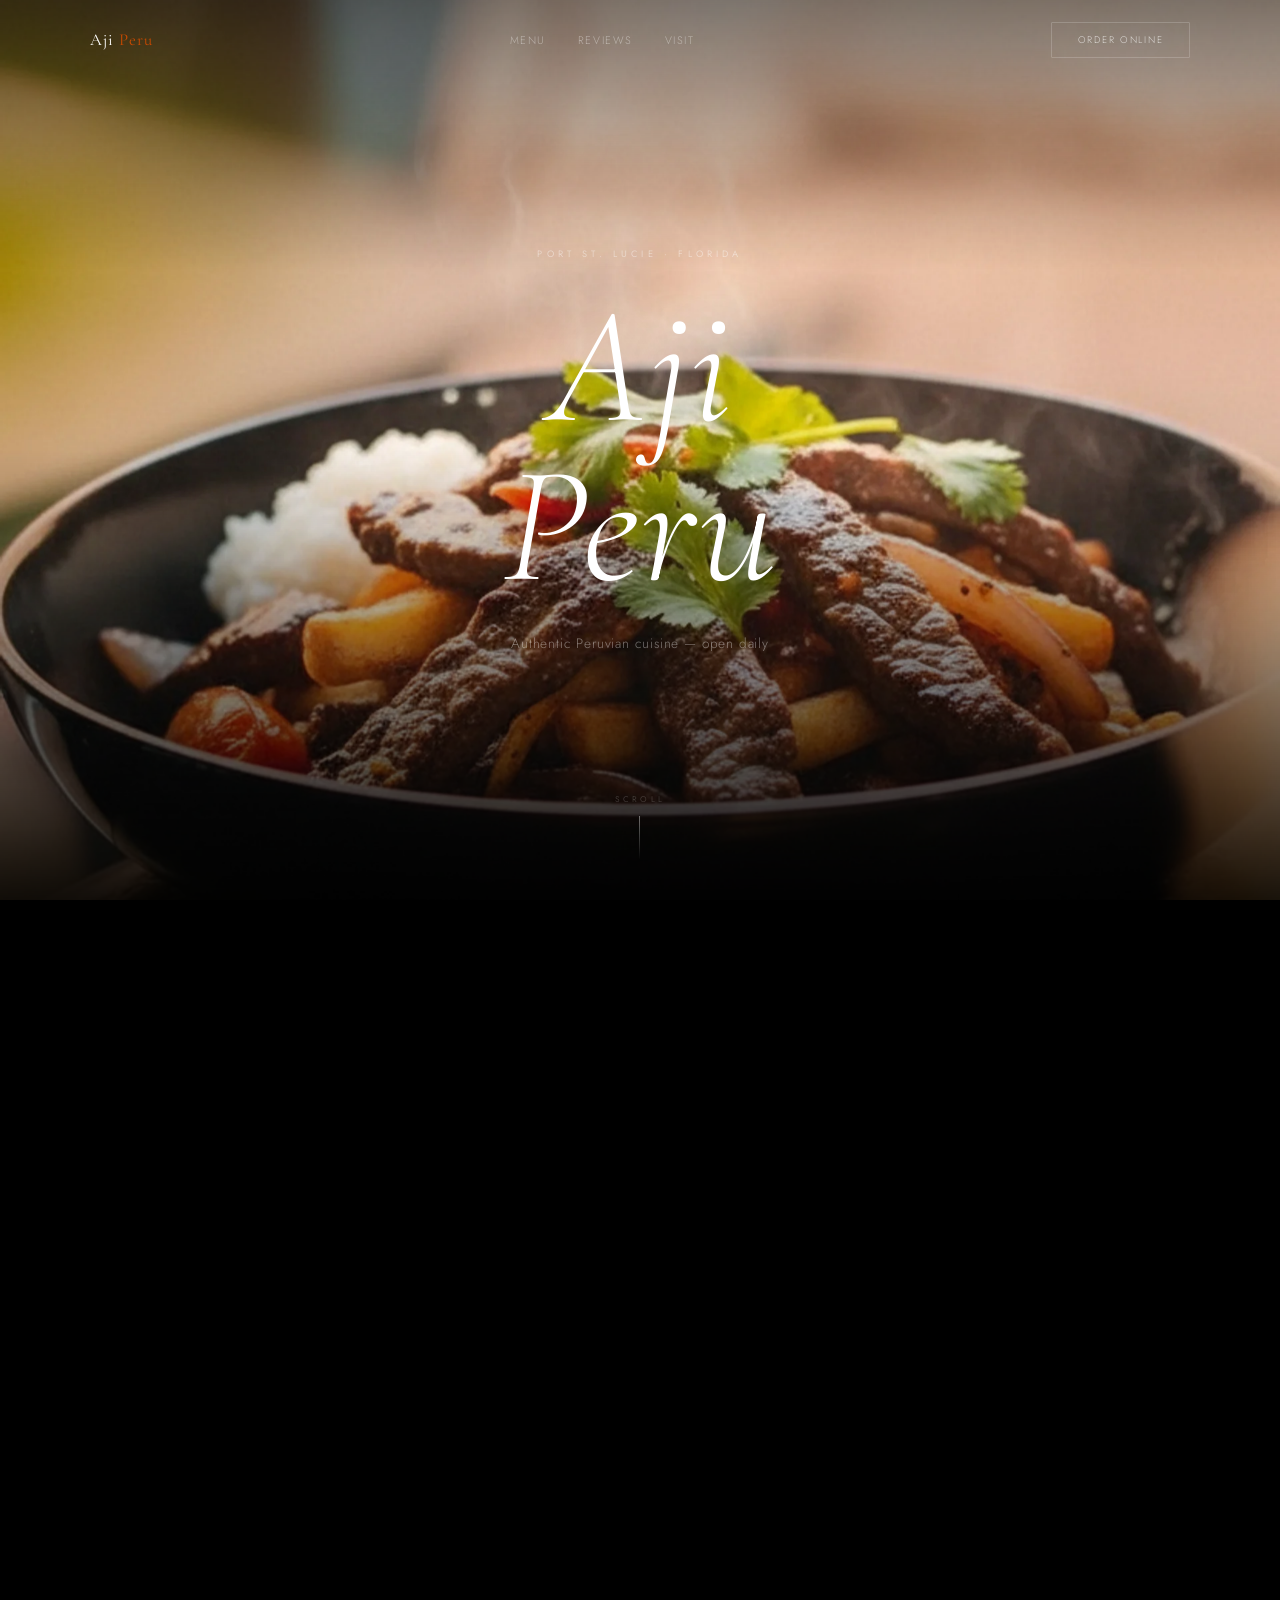
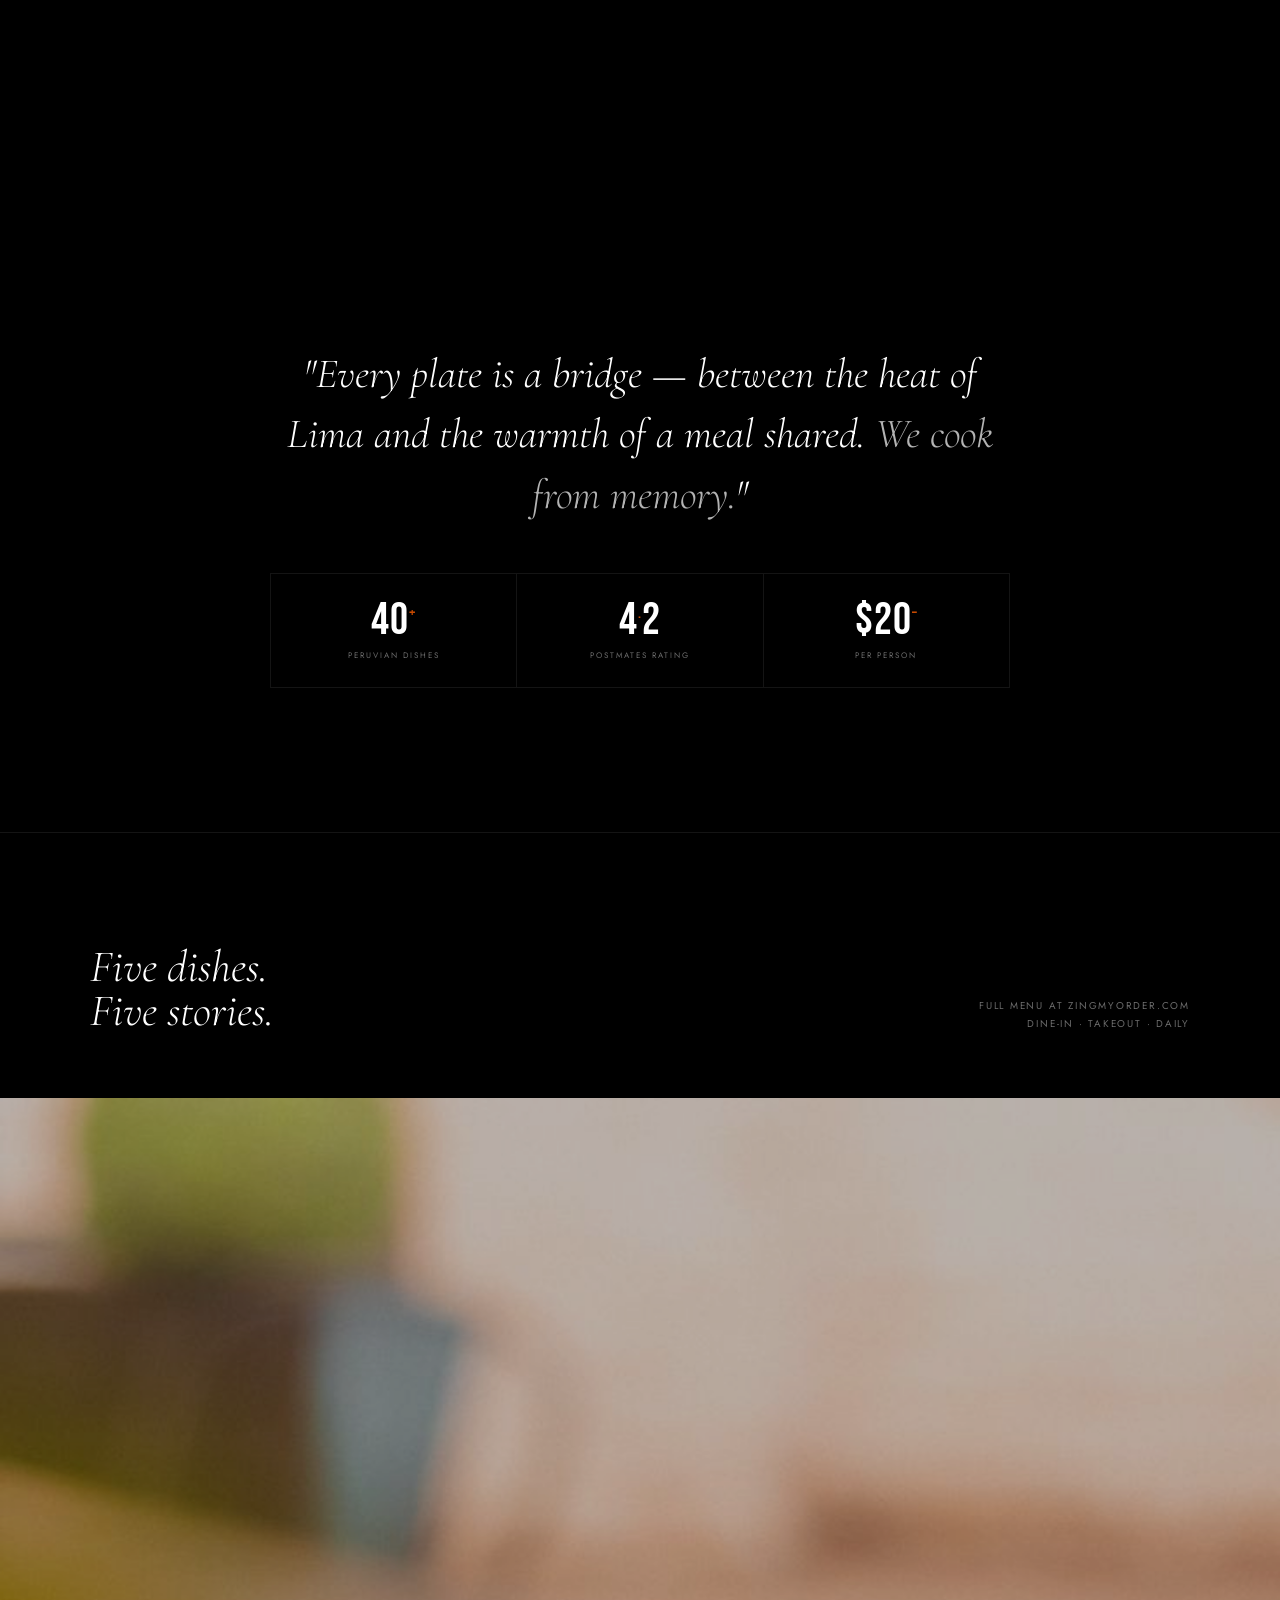
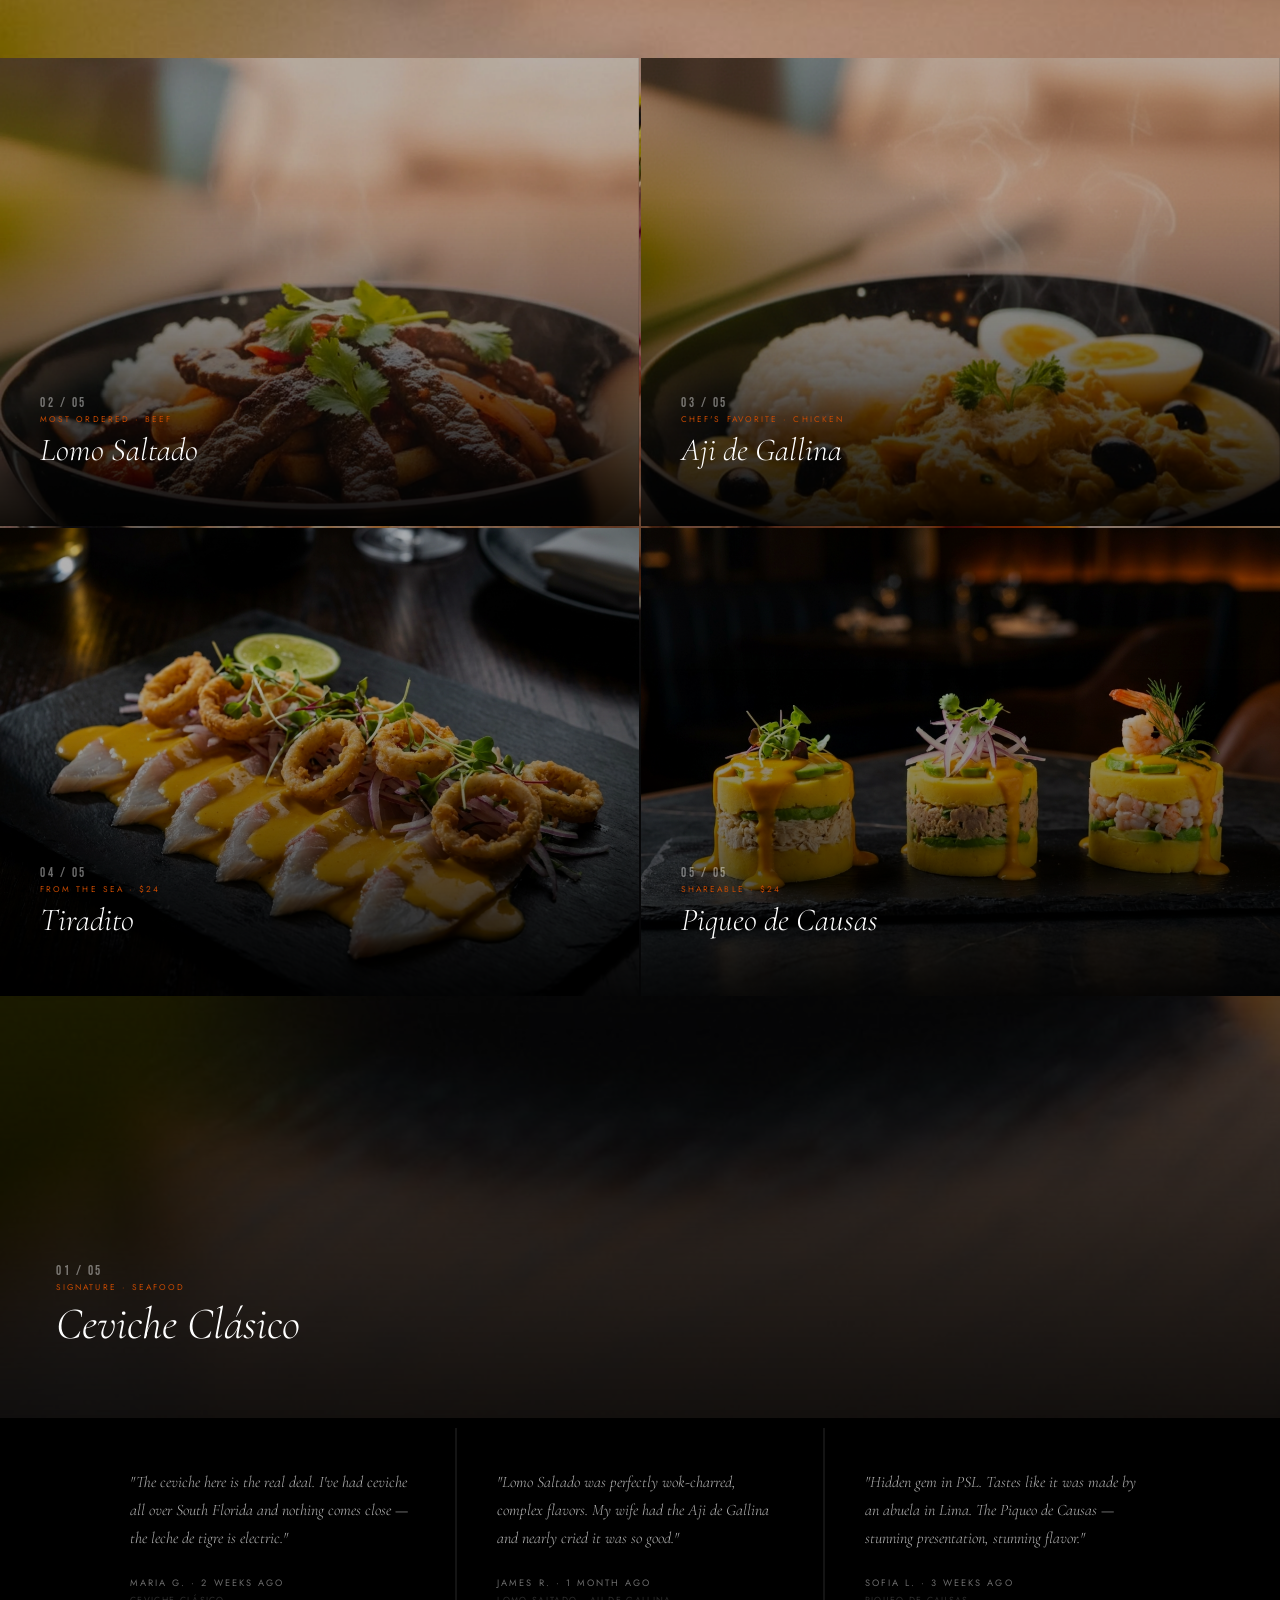
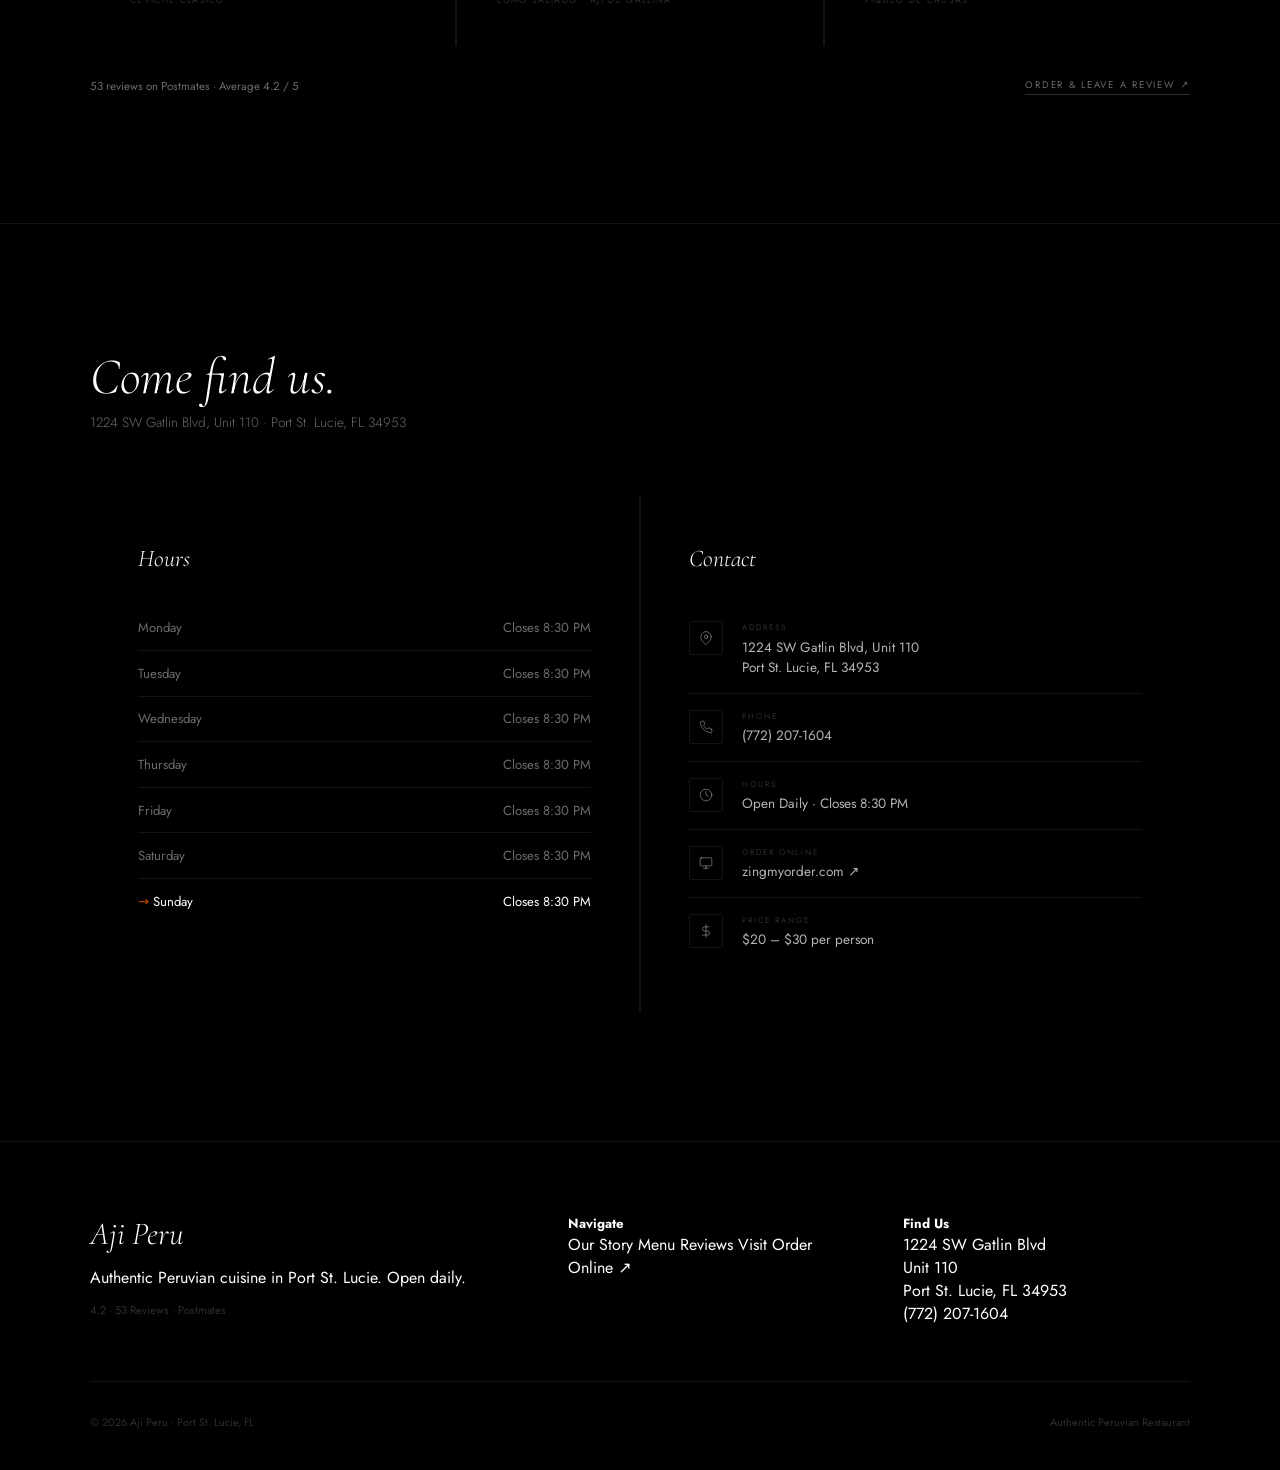
==== public/ajiperu/index.html @ c24ea765 "Add Aji Peru static page at /ajiperu Co-Authored-By: Claude Sonnet 4.6 <noreply@anthropic.com>" ====
<!doctype html>
<html lang="en">
<head>
<meta charset="utf-8"/>
<meta name="viewport" content="width=device-width,initial-scale=1"/>
<title>Aji Peru — Authentic Peruvian · Port St. Lucie, FL</title>
<meta name="description" content="Aji Peru — authentic Peruvian cuisine in Port St. Lucie. Fresh ceviche, wok-fired lomo saltado, and slow-braised classics. Open daily."/>
<link rel="preconnect" href="https://fonts.googleapis.com">
<link rel="preconnect" href="https://fonts.gstatic.com" crossorigin>
<link href="https://fonts.googleapis.com/css2?family=Cormorant+Garamond:ital,wght@0,300;0,400;1,300;1,400;1,500&family=Jost:wght@200;300;400&family=Bebas+Neue&display=swap" rel="stylesheet">
<style>
*{box-sizing:border-box;margin:0;padding:0}
html{scroll-behavior:smooth}
body{
  font-family:'Jost',system-ui,sans-serif;
  background:#000;color:#fff;
  -webkit-font-smoothing:antialiased;
  overflow-x:hidden;
}
a{color:inherit;text-decoration:none}
img{display:block;max-width:100%}

:root{
  --serif:'Cormorant Garamond',Georgia,serif;
  --sans:'Jost',system-ui,sans-serif;
  --num:'Bebas Neue',sans-serif;
  --orange:#C84A00;
  --w100:#fff;
  --w70:rgba(255,255,255,.7);
  --w42:rgba(255,255,255,.42);
  --w18:rgba(255,255,255,.18);
  --w06:rgba(255,255,255,.06);
  --line:rgba(255,255,255,.08);
  --ease:cubic-bezier(.16,1,.3,1);
}

/* ── NAV ── */
nav{
  position:fixed;inset:0 0 auto;z-index:90;
  padding:1.4rem 0;
  transition:background .5s,backdrop-filter .5s;
}
nav.scrolled{
  background:rgba(0,0,0,.88);
  backdrop-filter:blur(18px) saturate(160%);
  border-bottom:1px solid var(--line);
}
.nav-c{
  width:min(1100px,92%);margin-inline:auto;
  display:flex;align-items:center;justify-content:space-between;
}
.brand{font-family:var(--serif);font-size:1.05rem;letter-spacing:.06em;color:#fff}
.brand b{color:var(--orange);font-weight:400}
.nav-links{display:flex;gap:2rem;list-style:none;font-size:.68rem;font-weight:300;letter-spacing:.14em;text-transform:uppercase}
.nav-links a{color:var(--w42);transition:color .2s}
.nav-links a:hover{color:#fff}
.nav-cta{
  font-size:.6rem;font-weight:300;letter-spacing:.18em;text-transform:uppercase;
  padding:.6rem 1.6rem;border:1px solid var(--w18);
  border-radius:1px;color:var(--w70);
  transition:border-color .2s,color .2s,background .2s;
}
.nav-cta:hover{border-color:#fff;background:#fff;color:#000}
.burger{
  display:none;background:none;border:0;cursor:pointer;
  width:36px;height:36px;flex-direction:column;justify-content:center;gap:5px;
}
.burger span{display:block;height:1px;background:#fff;transition:.3s}
.burger.open span:nth-child(1){transform:translateY(6px) rotate(45deg)}
.burger.open span:nth-child(2){opacity:0}
.burger.open span:nth-child(3){transform:translateY(-6px) rotate(-45deg)}

/* mobile nav overlay */
.m-nav{
  position:fixed;inset:0;background:#000;z-index:80;
  display:flex;flex-direction:column;justify-content:center;align-items:center;
  gap:0;pointer-events:none;opacity:0;transition:opacity .4s var(--ease);
}
.m-nav.open{pointer-events:all;opacity:1}
.m-nav a{
  font-family:var(--serif);font-size:clamp(2.2rem,8vw,4rem);font-style:italic;font-weight:300;
  color:var(--w70);padding:.5rem 0;transition:color .2s;
  transform:translateY(20px);opacity:0;transition:transform .5s var(--ease),opacity .5s var(--ease),color .2s;
}
.m-nav.open a{transform:translateY(0);opacity:1}
.m-nav.open a:nth-child(1){transition-delay:.05s}
.m-nav.open a:nth-child(2){transition-delay:.1s}
.m-nav.open a:nth-child(3){transition-delay:.15s}
.m-nav.open a:nth-child(4){transition-delay:.2s}
.m-nav a:hover{color:#fff}
.m-nav .m-phone{
  margin-top:2.5rem;font-size:.75rem;letter-spacing:.18em;
  text-transform:uppercase;color:var(--w42);
  transform:translateY(20px);opacity:0;
  transition:transform .5s var(--ease) .25s,opacity .5s var(--ease) .25s;
}
.m-nav.open .m-phone{transform:translateY(0);opacity:1}

/* ── HERO ── */
.hero{
  position:relative;height:200vh;
}
.hero-stage{
  position:sticky;top:0;width:100%;height:100vh;overflow:hidden;
}
.hero-bg{
  position:absolute;inset:0;width:100%;height:100%;
  background:url('[data-uri]') center 28%/cover no-repeat;
  transform:scale(var(--hs,1));filter:brightness(var(--hb,1));
  transform-origin:50% 28%;will-change:transform,filter;
}
.hero-grad{
  position:absolute;inset:0;
  background:linear-gradient(180deg,rgba(0,0,0,.5) 0%,transparent 30%,transparent 50%,rgba(0,0,0,.9) 100%);
}
.hero-body{
  position:absolute;inset:0;
  display:flex;flex-direction:column;align-items:center;justify-content:center;
  text-align:center;padding:0 1.5rem;
  opacity:var(--ho,1);transform:translateY(var(--hy,0px));will-change:opacity,transform;
}
.hero-eyebrow{
  font-size:.58rem;letter-spacing:.45em;text-transform:uppercase;
  color:var(--w42);margin-bottom:1.8rem;
}
.hero-title{
  font-family:var(--serif);font-style:italic;font-weight:300;
  font-size:clamp(4.5rem,13vw,11rem);line-height:.95;letter-spacing:.01em;
  color:#fff;text-shadow:0 8px 60px rgba(0,0,0,.5);
}
.hero-sub{
  margin-top:1.8rem;font-size:.85rem;font-weight:300;
  color:var(--w42);letter-spacing:.06em;
}
.hero-scroll{
  position:absolute;bottom:2.5rem;left:50%;transform:translateX(-50%);
  display:flex;flex-direction:column;align-items:center;gap:.7rem;
  font-size:.52rem;letter-spacing:.38em;text-transform:uppercase;color:var(--w18);
  opacity:var(--ho,1);
}
.hero-scroll::after{
  content:'';width:1px;height:44px;
  background:linear-gradient(to bottom,var(--w42),transparent);
  animation:hscroll 2.2s ease infinite;
}
@keyframes hscroll{
  0%{transform:scaleY(0);transform-origin:top}
  50%{transform:scaleY(1);transform-origin:top}
  51%{transform:scaleY(1);transform-origin:bottom}
  100%{transform:scaleY(0);transform-origin:bottom}
}

/* ── ABOUT — centered minimal ── */
.about{
  background:#000;padding:9rem 0;
  border-bottom:1px solid var(--line);
}
.about-inner{
  width:min(740px,90%);margin-inline:auto;text-align:center;
}
.about-quote{
  font-family:var(--serif);font-style:italic;font-weight:300;
  font-size:clamp(1.6rem,3.5vw,2.6rem);line-height:1.45;
  color:#fff;margin-bottom:3rem;
}
.about-quote em{color:var(--w70)}
.about-bar{
  display:flex;justify-content:center;gap:0;
  border:1px solid var(--line);
}
.about-stat{
  flex:1;padding:1.6rem 1rem;border-right:1px solid var(--line);
}
.about-stat:last-child{border-right:0}
.stat-n{
  font-family:var(--num);font-size:2.8rem;letter-spacing:.02em;color:#fff;line-height:1;
}
.stat-n sup{font-size:1rem;color:var(--orange)}
.stat-l{
  font-size:.5rem;letter-spacing:.25em;text-transform:uppercase;
  color:var(--w42);margin-top:.3rem;
}

/* ── DISHES — poster gallery ── */
.dishes{background:#000}
.dishes-header{
  width:min(1100px,92%);margin-inline:auto;
  padding:7rem 0 4rem;
  display:flex;justify-content:space-between;align-items:flex-end;flex-wrap:wrap;gap:2rem;
}
.dishes-h{
  font-family:var(--serif);font-style:italic;font-weight:300;
  font-size:clamp(1.8rem,3.5vw,3rem);color:#fff;line-height:1;
}
.dishes-note{
  font-size:.62rem;letter-spacing:.18em;text-transform:uppercase;
  color:var(--w42);text-align:right;line-height:1.9;
}

/* gallery grid */
.dg{display:grid;grid-template-rows:auto auto auto;gap:2px;background:rgba(255,255,255,.04)}
.dg-top{grid-column:1/-1;height:62vh;min-height:360px}
.dg-mid,.dg-bot{display:grid;grid-template-columns:1fr 1fr;gap:2px}
.dg-mid,.dg-bot{height:52vh;min-height:300px}

.tile{
  position:relative;overflow:hidden;cursor:default;
  background:#0a0a0a;
}
.tile img{
  width:100%;height:100%;object-fit:cover;
  object-position:center 20%;
  transition:transform 1.4s var(--ease),filter .6s ease;
  filter:brightness(.72) saturate(1.1);
  will-change:transform,filter;
}
.tile:hover img{
  transform:scale(1.07);filter:brightness(.5) saturate(1.25);
}
.tile-grad{
  position:absolute;inset:0;
  background:linear-gradient(to top,rgba(0,0,0,.88) 0%,rgba(0,0,0,.3) 40%,rgba(0,0,0,0) 70%);
  pointer-events:none;
}
.tile-body{
  position:absolute;bottom:0;left:0;right:0;
  padding:2rem 2.5rem 2.8rem;
  transform:translateY(6px);opacity:0;
  transition:transform .7s var(--ease),opacity .7s var(--ease);
}
.tile-body.in{transform:translateY(0);opacity:1}
.tile-num{
  font-family:var(--num);font-size:.8rem;letter-spacing:.2em;
  color:var(--w42);margin-bottom:.5rem;
}
.tile-cat{
  font-size:.52rem;letter-spacing:.25em;text-transform:uppercase;
  color:var(--orange);margin-bottom:.5rem;display:block;
}
.tile-name{
  font-family:var(--serif);font-style:italic;font-weight:300;
  font-size:clamp(1.6rem,2.5vw,2.6rem);line-height:1.05;color:#fff;
}
.tile-desc{
  font-size:.78rem;line-height:1.9;color:var(--w70);
  margin-top:.9rem;
  max-height:0;overflow:hidden;
  transition:max-height .5s var(--ease),opacity .5s var(--ease);
  opacity:0;
}
.tile:hover .tile-desc{max-height:80px;opacity:1}

/* top tile gets larger text */
.dg-top .tile-name{font-size:clamp(2rem,3.5vw,3.5rem)}
.dg-top .tile-body{padding:2.5rem 3.5rem 3.5rem}

/* ── REVIEWS ── */
.reviews{
  background:#000;padding:8rem 0;border-top:1px solid var(--line);border-bottom:1px solid var(--line);
}
.rev-c{width:min(1100px,92%);margin-inline:auto}
.rev-top{
  display:grid;grid-template-columns:auto 1fr;gap:5rem;align-items:center;
  padding-bottom:4rem;border-bottom:1px solid var(--line);margin-bottom:4rem;
}
.rev-score{display:flex;align-items:baseline;gap:.5rem}
.rev-big{font-family:var(--num);font-size:8rem;line-height:1;color:#fff}
.rev-out{font-family:var(--num);font-size:2.5rem;color:var(--w42);align-self:flex-end;margin-bottom:.6rem}
.rev-meta{margin-top:.6rem;font-size:.58rem;letter-spacing:.22em;text-transform:uppercase;color:var(--w42)}
.rev-stars{font-size:1rem;color:var(--orange);letter-spacing:3px}
.rev-text{font-family:var(--serif);font-style:italic;font-weight:300;font-size:clamp(1.2rem,2vw,1.6rem);color:var(--w70);line-height:1.55}
.rev-quotes{display:grid;grid-template-columns:repeat(3,1fr);gap:2px;background:var(--line)}
.rev-q{
  background:#000;padding:2.5rem;
  opacity:0;transform:translateY(20px);
  transition:opacity .8s var(--ease),transform .8s var(--ease);
  transition-delay:var(--qd,0ms);
}
.rev-q.in{opacity:1;transform:translateY(0)}
.rev-q blockquote{
  font-family:var(--serif);font-style:italic;font-weight:300;
  font-size:1rem;line-height:1.75;color:var(--w70);margin-bottom:1.5rem;
}
.rev-q cite{
  font-size:.58rem;letter-spacing:.22em;text-transform:uppercase;
  color:var(--w42);font-style:normal;display:block;
}
.rev-q .dish-note{margin-top:.3rem;color:var(--w18);font-size:.55rem;letter-spacing:.15em;text-transform:uppercase}
.rev-footer{margin-top:2rem;display:flex;justify-content:space-between;align-items:center;flex-wrap:wrap;gap:1rem}
.rev-footer p{font-size:.72rem;color:var(--w42)}
.rev-link{
  font-size:.6rem;letter-spacing:.18em;text-transform:uppercase;
  color:var(--w42);border-bottom:1px solid var(--w18);padding-bottom:2px;
  transition:color .2s,border-color .2s;
}
.rev-link:hover{color:#fff;border-color:rgba(255,255,255,.4)}

/* ── VISIT ── */
.visit{background:#000;padding:8rem 0}
.visit-c{width:min(1100px,92%);margin-inline:auto}
.visit-head{margin-bottom:4rem}
.visit-h{
  font-family:var(--serif);font-style:italic;font-weight:300;
  font-size:clamp(2rem,4vw,3.5rem);color:#fff;line-height:1;margin-bottom:.6rem;
}
.visit-sub{font-size:.85rem;color:var(--w42);font-weight:300}
.visit-grid{
  display:grid;grid-template-columns:1fr 1fr;
  gap:2px;background:var(--line);
}
.vcard{background:#000;padding:3rem}
.vcard h3{
  font-family:var(--serif);font-style:italic;font-weight:300;
  font-size:1.5rem;color:#fff;margin-bottom:2rem;
}
.hours-list{list-style:none;display:grid;gap:0}
.hl-row{
  display:flex;justify-content:space-between;
  font-size:.82rem;padding:.8rem 0;border-bottom:1px solid var(--line);color:var(--w42);
  transition:color .2s;
}
.hl-row:last-child{border-bottom:0}
.hl-row.today{color:#fff}
.hl-row.today .hl-day::before{content:"→ ";color:var(--orange)}
.contact-list{display:grid;gap:0}
.cl-row{
  display:flex;gap:1.2rem;align-items:flex-start;
  padding:1rem 0;border-bottom:1px solid var(--line);
}
.cl-row:last-child{border-bottom:0}
.cl-ico{
  width:34px;height:34px;border-radius:2px;
  border:1px solid var(--line);color:var(--w42);
  display:grid;place-items:center;flex-shrink:0;
  transition:border-color .2s,color .2s;
}
.cl-row:hover .cl-ico{border-color:rgba(255,255,255,.25);color:#fff}
.cl-ico svg{width:14px;height:14px}
.cl-label{font-size:.5rem;letter-spacing:.25em;text-transform:uppercase;color:var(--w18);margin-bottom:.2rem}
.cl-val{font-size:.85rem;color:var(--w70)}
.cl-val a:hover{color:#fff}

/* ── FOOTER ── */
footer{background:#000;padding:4.5rem 0 2.5rem;border-top:1px solid var(--line)}
.foot-c{width:min(1100px,92%);margin-inline:auto}
.foot-grid{display:grid;grid-template-columns:1.5fr 1fr 1fr;gap:3rem;margin-bottom:3.5rem}
.foot-brand{
  font-family:var(--serif);font-style:italic;font-weight:300;
  font-size:2rem;color:#fff;margin-bottom:.8rem;
}
.foot-col p,.foot-col a{font-size:.82rem;color:var(--w42);line-height:1.9;display:block;transition:color .2s}
.foot-col a:hover{color:#fff}
.foot-col h5{font-size:.5rem;letter-spacing:.3em;text-transform:uppercase;color:var(--w18);margin-bottom:1.2rem;font-weight:400}
.foot-bottom{
  display:flex;justify-content:space-between;flex-wrap:wrap;gap:1rem;
  padding-top:2rem;border-top:1px solid var(--line);
  font-size:.68rem;color:var(--w18);
}

/* ── REVEAL ── */
.rv{
  opacity:0;transform:translateY(36px) scale(0.985);
  transition:opacity .9s var(--ease),transform .9s var(--ease);
  transition-delay:var(--rd,0ms);
}
.rv.in{opacity:1;transform:none}

/* ── RESPONSIVE ── */
@media(max-width:900px){
  .dg-mid,.dg-bot{height:44vw;min-height:220px}
  .dg-top{height:56vw;min-height:260px}
  .rev-top{grid-template-columns:1fr;gap:2rem}
  .rev-quotes{grid-template-columns:1fr}
  .visit-grid{grid-template-columns:1fr}
  .foot-grid{grid-template-columns:1fr 1fr}
}
@media(max-width:700px){
  nav .nav-links,.nav-cta{display:none}
  .burger{display:flex}
  .hero{height:160vh}
  .about-bar{flex-direction:column}
  .about-stat{border-right:0;border-bottom:1px solid var(--line)}
  .about-stat:last-child{border-bottom:0}
  .dishes-header{padding:5rem 0 2.5rem;flex-direction:column;align-items:flex-start}
  .dg-mid,.dg-bot{grid-template-columns:1fr;height:auto}
  .dg-mid .tile,.dg-bot .tile{height:65vw;min-height:240px}
  .dg-top{height:72vw;min-height:240px}
  .tile-body{opacity:1;transform:none} /* always visible on mobile */
  .tile:hover .tile-desc{max-height:0;opacity:0} /* no hover on mobile */
  .tile-desc{display:none}
  .tile-name{font-size:1.45rem}
  .dg-top .tile-name{font-size:1.7rem}
  .dg-top .tile-body{padding:1.5rem 1.8rem 2rem}
  .tile-body{padding:1.2rem 1.6rem 1.8rem}
  .rev-big{font-size:5.5rem}
  .visit{padding:5rem 0}
  .vcard{padding:2rem 1.6rem}
  .foot-grid{grid-template-columns:1fr;gap:2rem}
}
@media(max-width:420px){
  .hero-title{font-size:clamp(3.5rem,17vw,5.5rem)}
  .about{padding:6rem 0}
  .dg-top{height:80vw}
  .dg-mid .tile,.dg-bot .tile{height:72vw}
}
</style>
</head>
<body>

<!-- NAV -->
<nav id="nav">
  <div class="nav-c">
    <a href="#" class="brand">Aji <b>Peru</b></a>
    <ul class="nav-links">
      <li><a href="#dishes">Menu</a></li>
      <li><a href="#reviews">Reviews</a></li>
      <li><a href="#visit">Visit</a></li>
    </ul>
    <div style="display:flex;align-items:center;gap:1rem">
      <a href="https://zingmyorder.com" target="_blank" class="nav-cta">Order Online</a>
      <button class="burger" id="burger" aria-label="Menu"><span></span><span></span><span></span></button>
    </div>
  </div>
</nav>

<div class="m-nav" id="mnav">
  <a href="#dishes" onclick="closeNav()">Menu</a>
  <a href="#reviews" onclick="closeNav()">Reviews</a>
  <a href="#visit" onclick="closeNav()">Visit</a>
  <a href="https://zingmyorder.com" target="_blank" onclick="closeNav()">Order Online</a>
  <span class="m-phone">(772) 207-1604</span>
</div>

<!-- HERO -->
<section class="hero" id="hero">
  <div class="hero-stage">
    <div class="hero-bg" id="hbg"></div>
    <div class="hero-grad"></div>
    <div class="hero-body" id="hbody">
      <p class="hero-eyebrow">Port St. Lucie · Florida</p>
      <h1 class="hero-title">Aji<br>Peru</h1>
      <p class="hero-sub">Authentic Peruvian cuisine — open daily</p>
    </div>
    <div class="hero-scroll" id="hscroll">Scroll</div>
  </div>
</section>

<!-- ABOUT -->
<section class="about" id="about">
  <div class="about-inner">
    <p class="about-quote rv">"Every plate is a bridge — between the heat of Lima and the warmth of a meal shared. <em>We cook from memory.</em>"</p>
    <div class="about-bar rv" style="--rd:120ms">
      <div class="about-stat">
        <div class="stat-n">40<sup>+</sup></div>
        <div class="stat-l">Peruvian dishes</div>
      </div>
      <div class="about-stat">
        <div class="stat-n">4<sup>.</sup>2</div>
        <div class="stat-l">Postmates rating</div>
      </div>
      <div class="about-stat">
        <div class="stat-n">$20<sup>–</sup></div>
        <div class="stat-l">Per person</div>
      </div>
    </div>
  </div>
</section>

<!-- DISHES -->
<section class="dishes" id="dishes">
  <div class="dishes-header rv">
    <h2 class="dishes-h">Five dishes.<br>Five stories.</h2>
    <div class="dishes-note">
      Full menu at zingmyorder.com<br>
      Dine-in · Takeout · Daily
    </div>
  </div>
  <div class="dg">
    <!-- 01 hero tile -->
    <div class="dg-top">
      <div class="tile">
        <img src="[data-uri]" alt="Ceviche Clásico"/>
        <div class="tile-grad"></div>
        <div class="tile-body">
          <span class="tile-num">01 / 05</span>
          <span class="tile-cat">Signature · Seafood</span>
          <h3 class="tile-name">Ceviche Clásico</h3>
          <p class="tile-desc">Fresh catch cured in leche de tigre — lime, ají amarillo, cilantro. Served with sweet potato, choclo, and crisp red onion.</p>
        </div>
      </div>
    </div>
    <!-- 02 + 03 -->
    <div class="dg-mid">
      <div class="tile">
        <img src="[data-uri]" alt="Lomo Saltado"/>
        <div class="tile-grad"></div>
        <div class="tile-body">
          <span class="tile-num">02 / 05</span>
          <span class="tile-cat">Most Ordered · Beef</span>
          <h3 class="tile-name">Lomo Saltado</h3>
          <p class="tile-desc">Wok-fired beef tenderloin with tomato, ají amarillo, soy. Crispy papas fritas and white rice.</p>
        </div>
      </div>
      <div class="tile">
        <img src="[data-uri]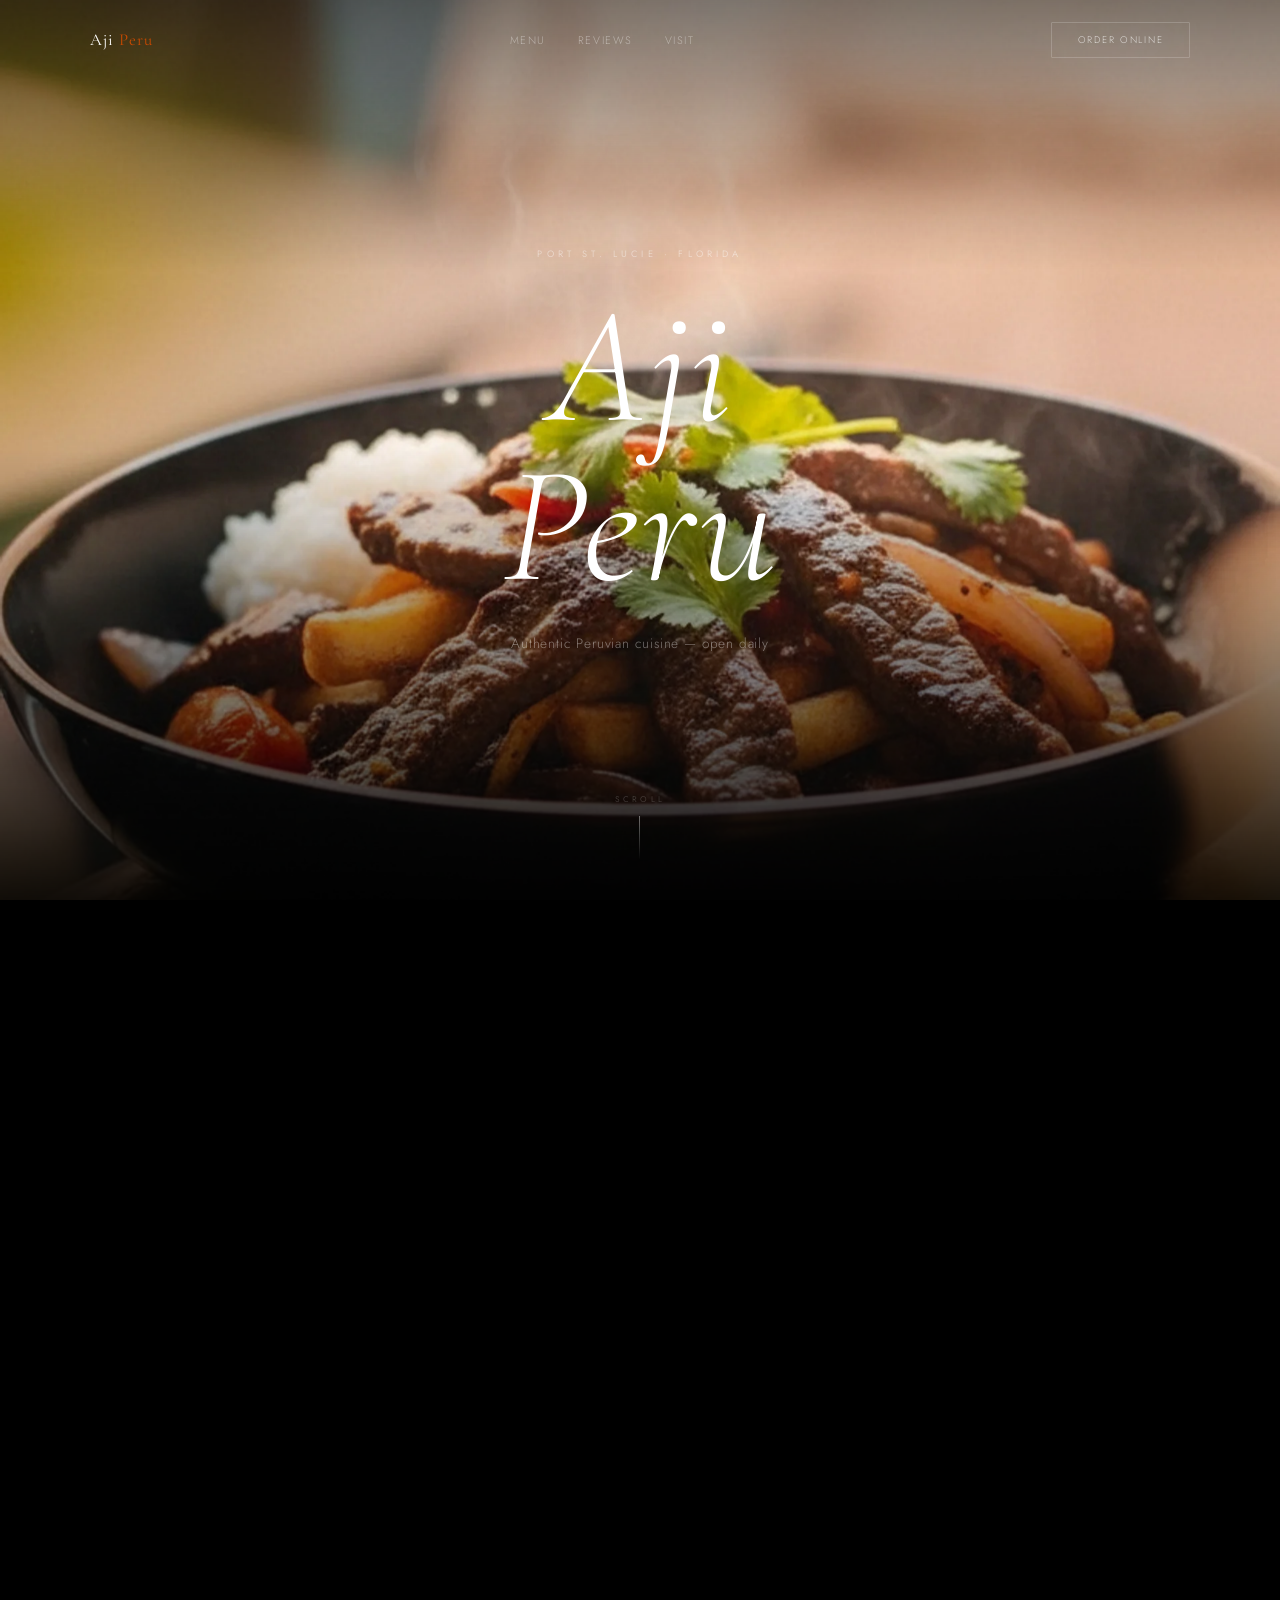
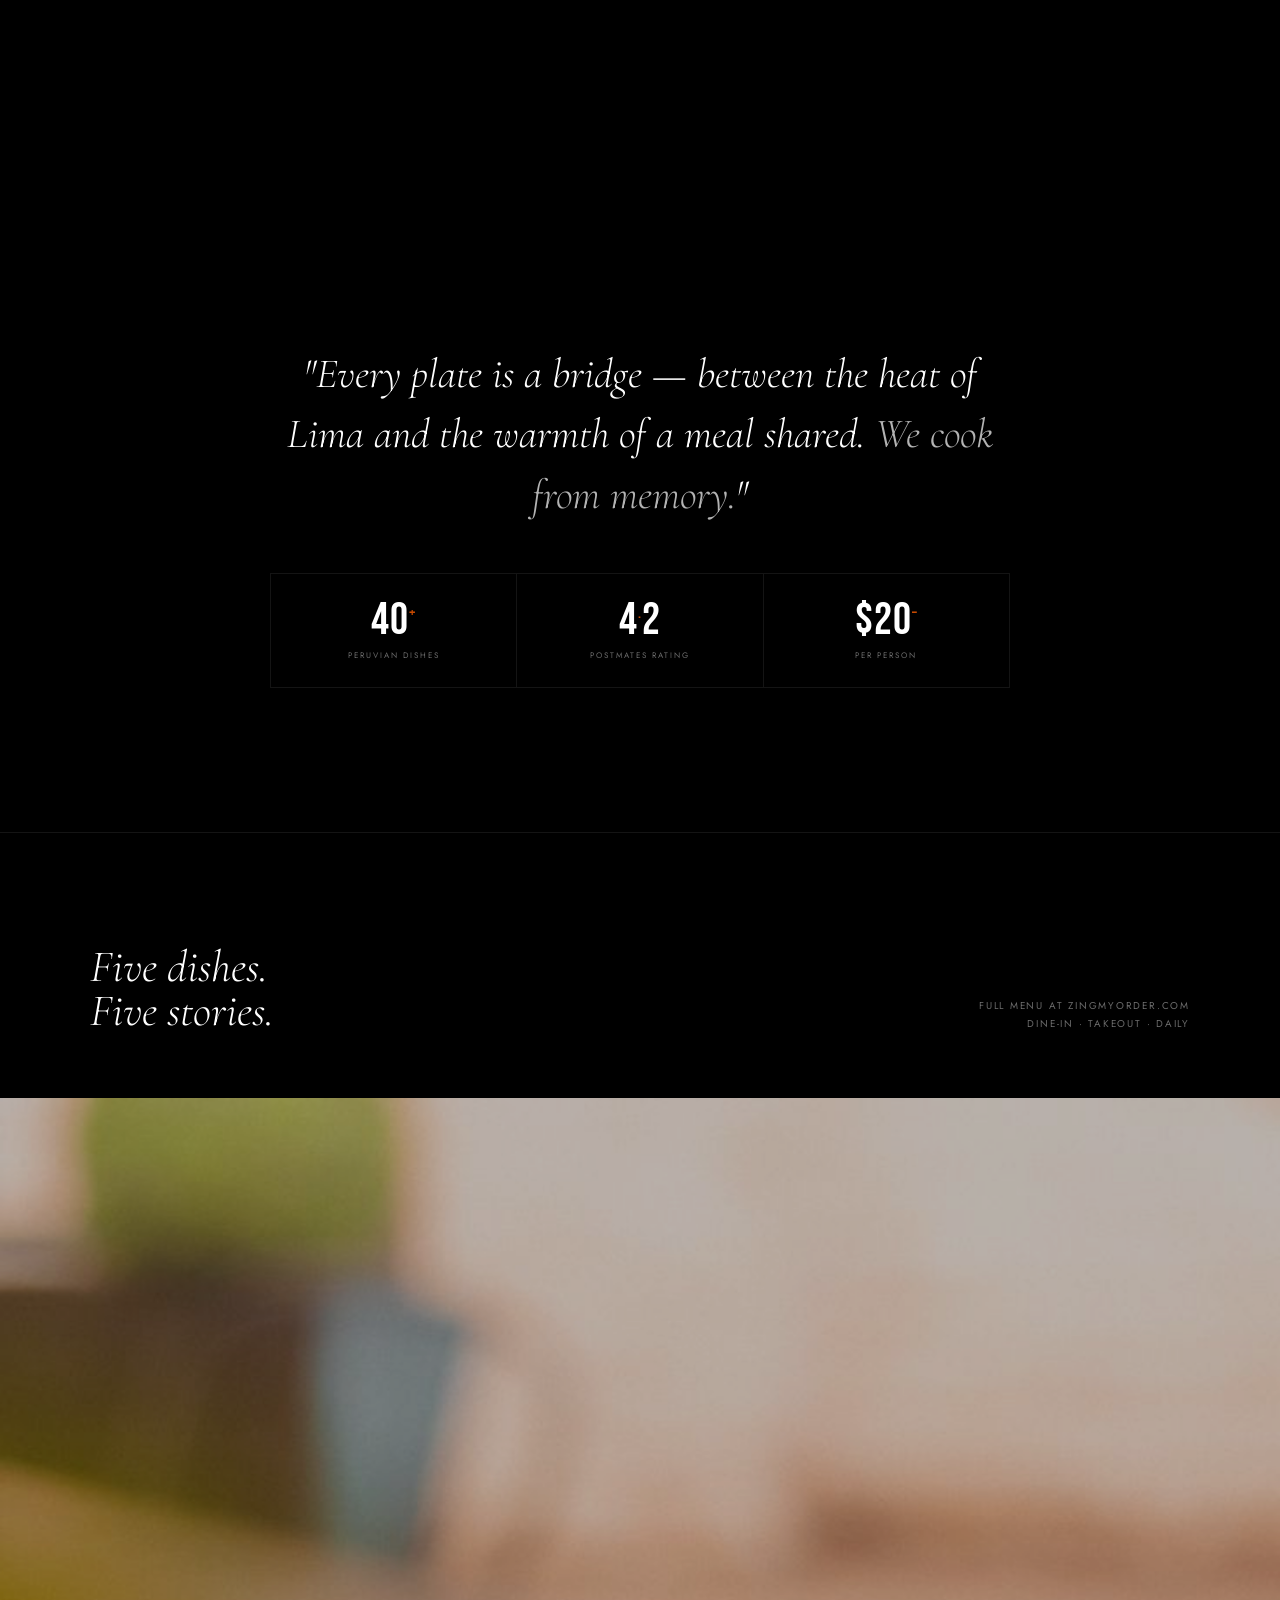
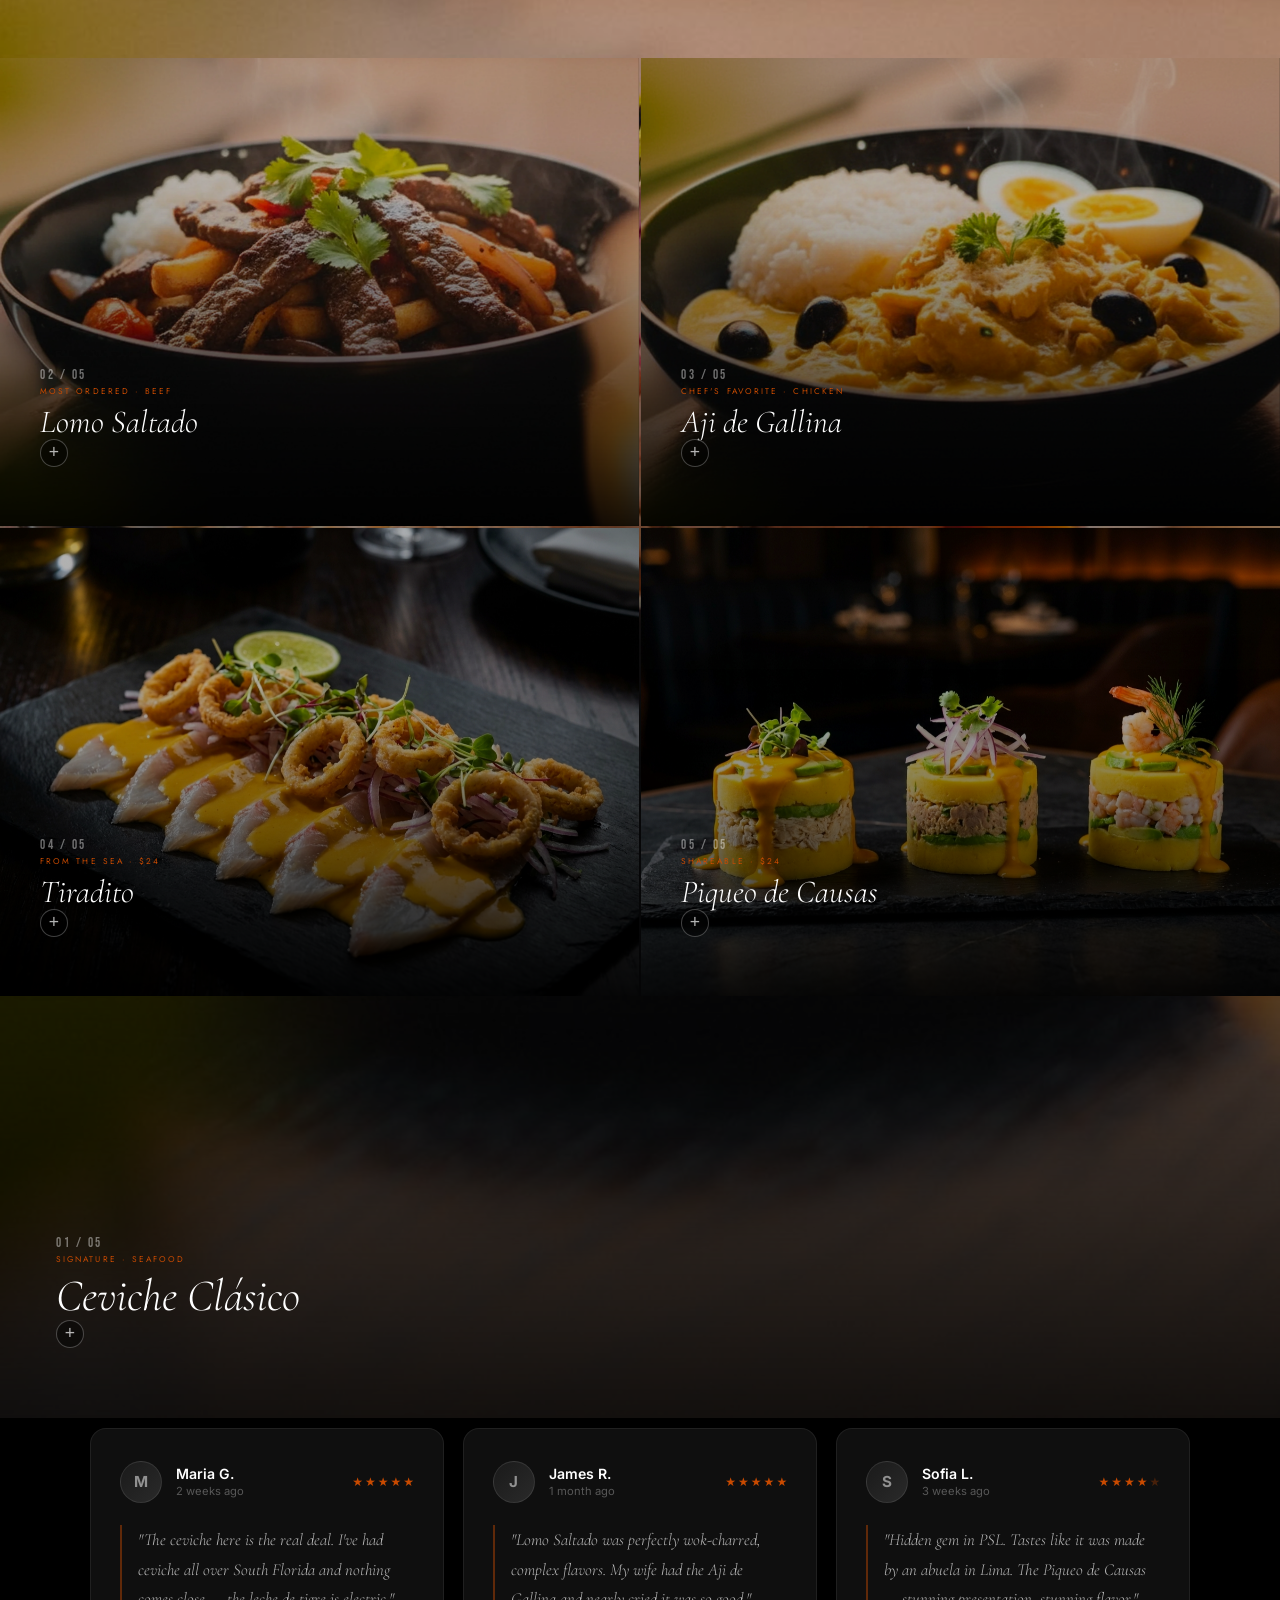
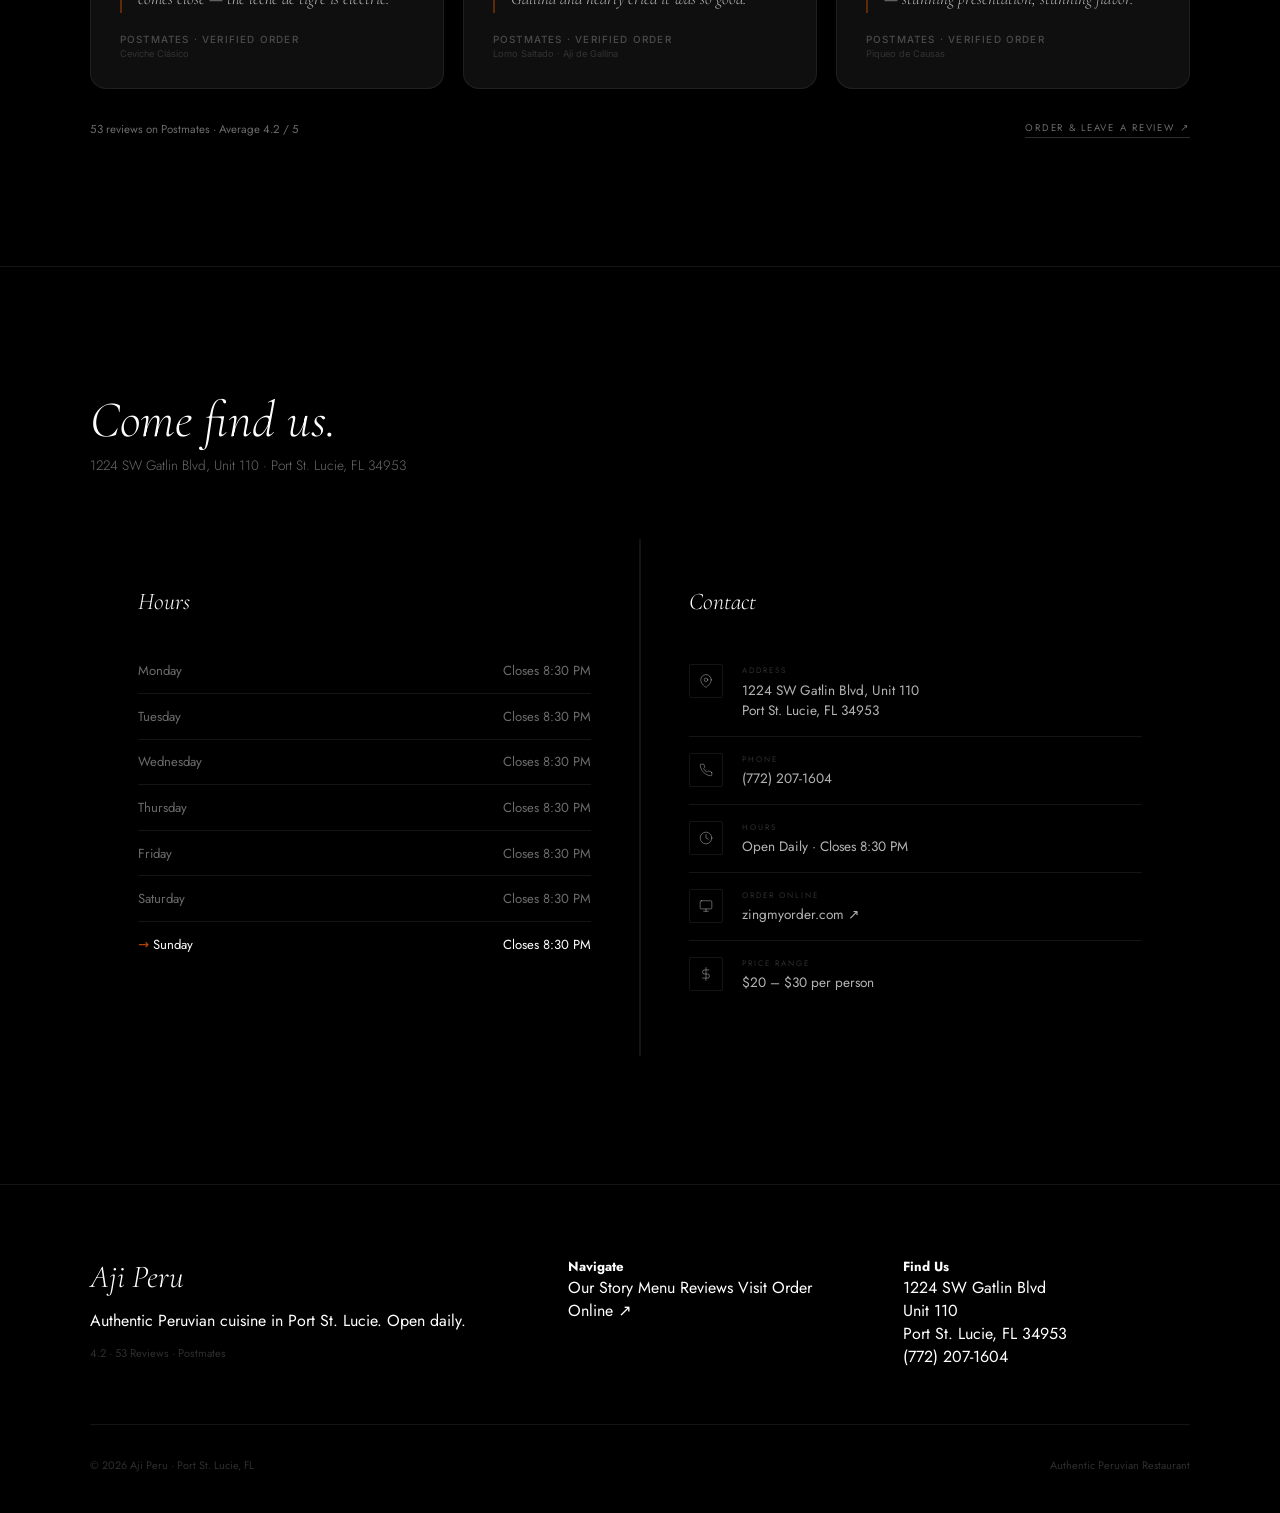
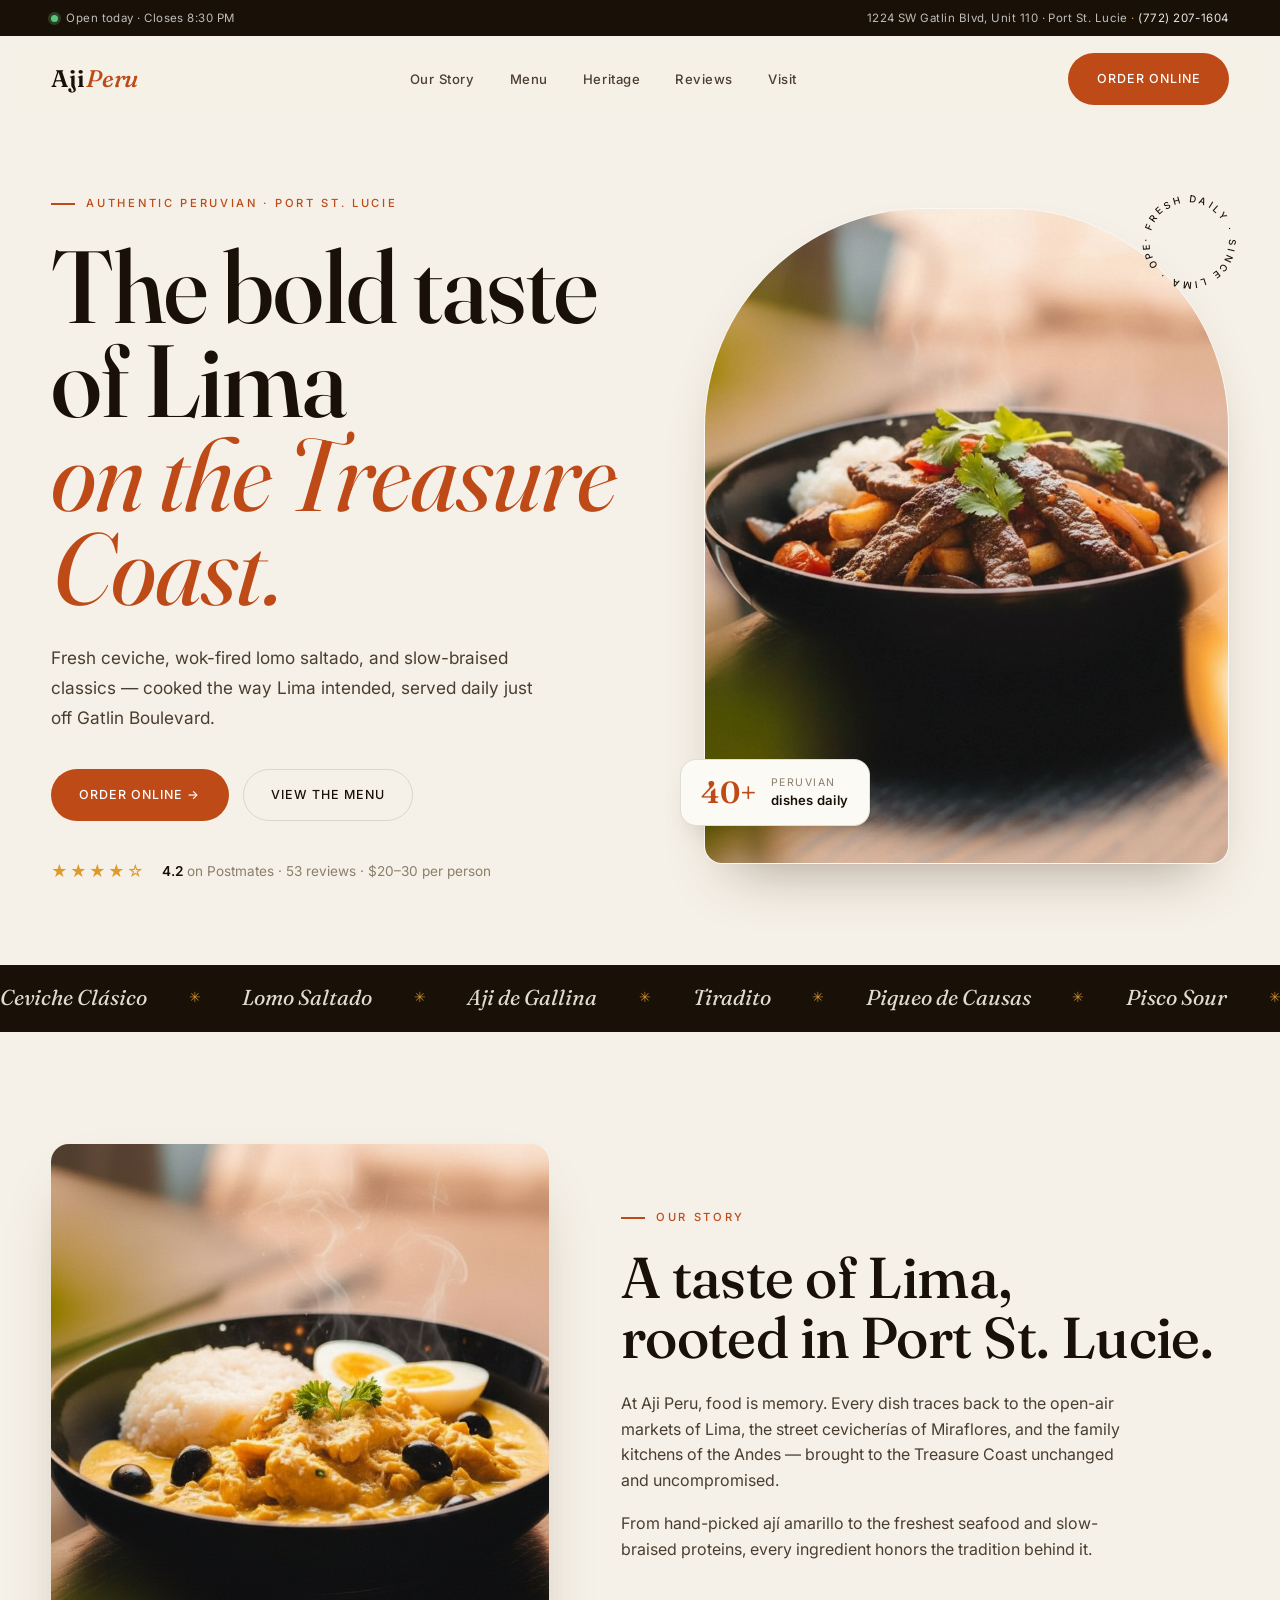
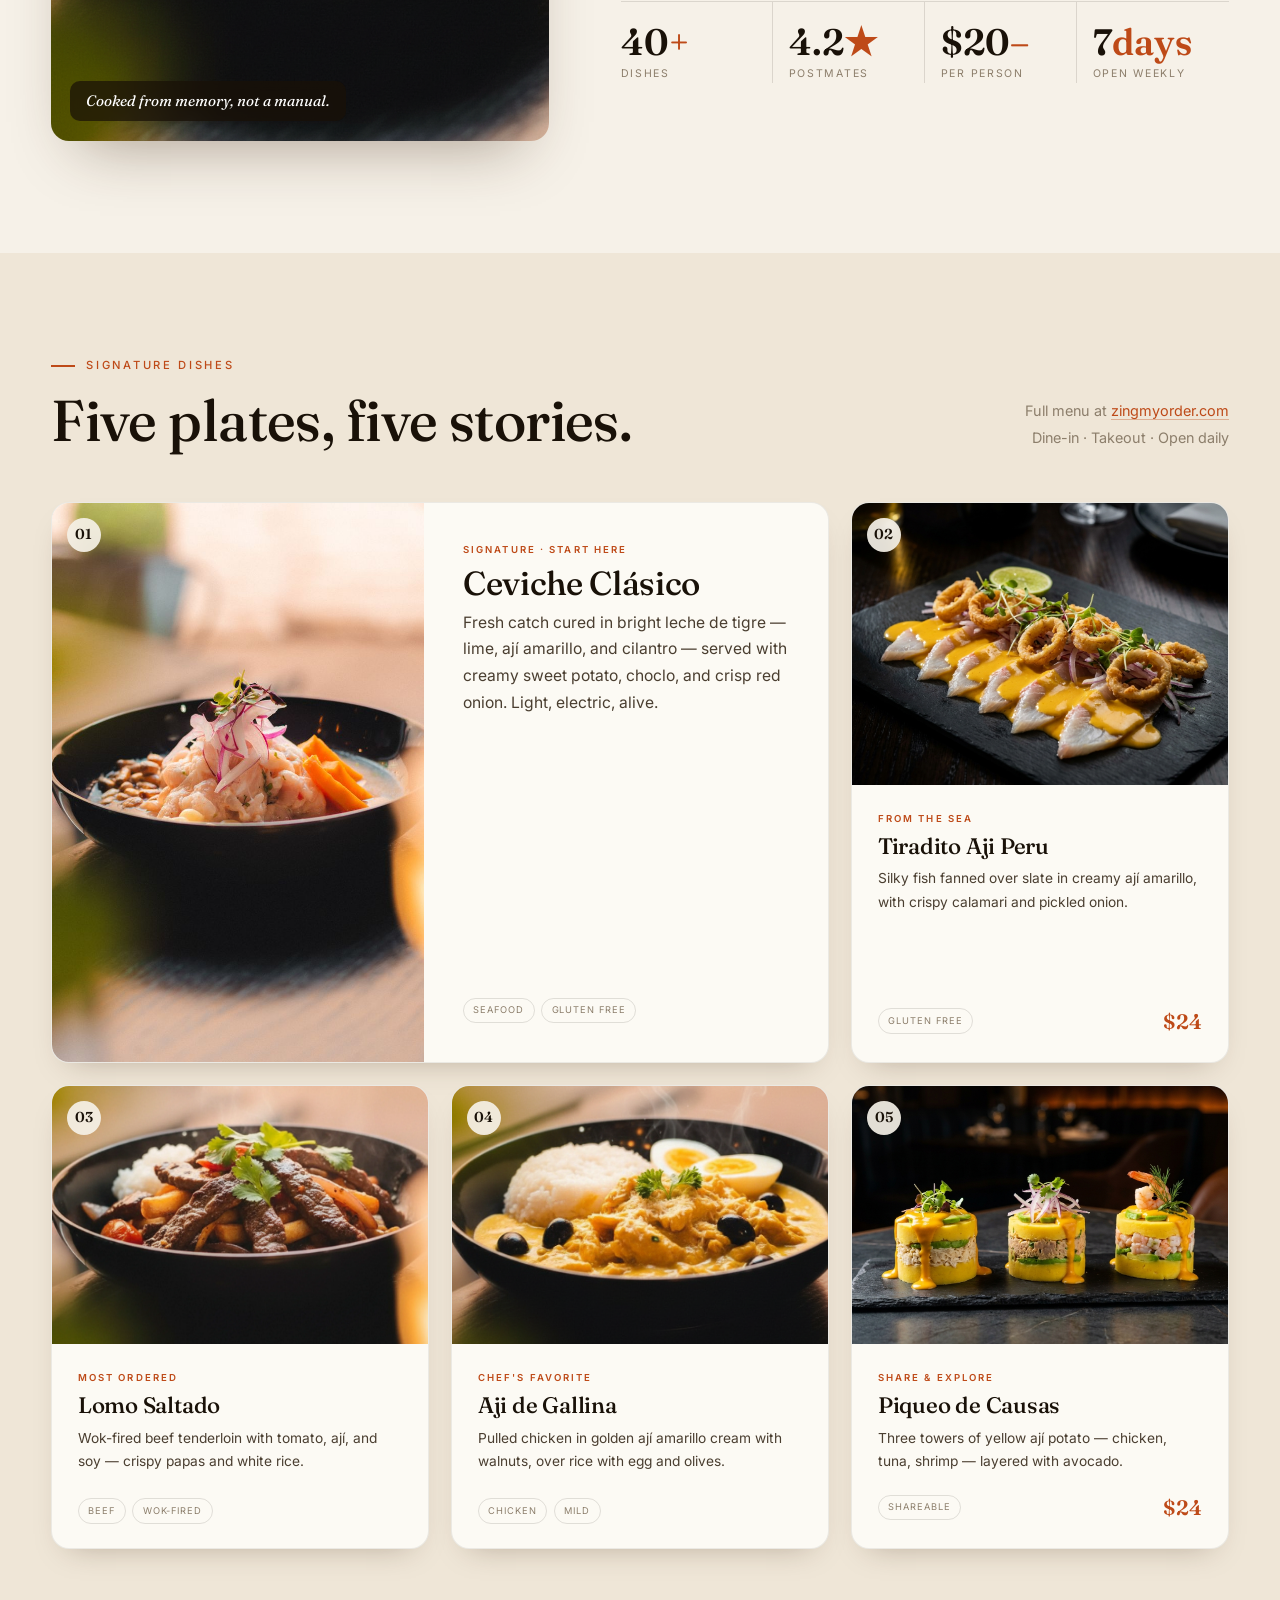
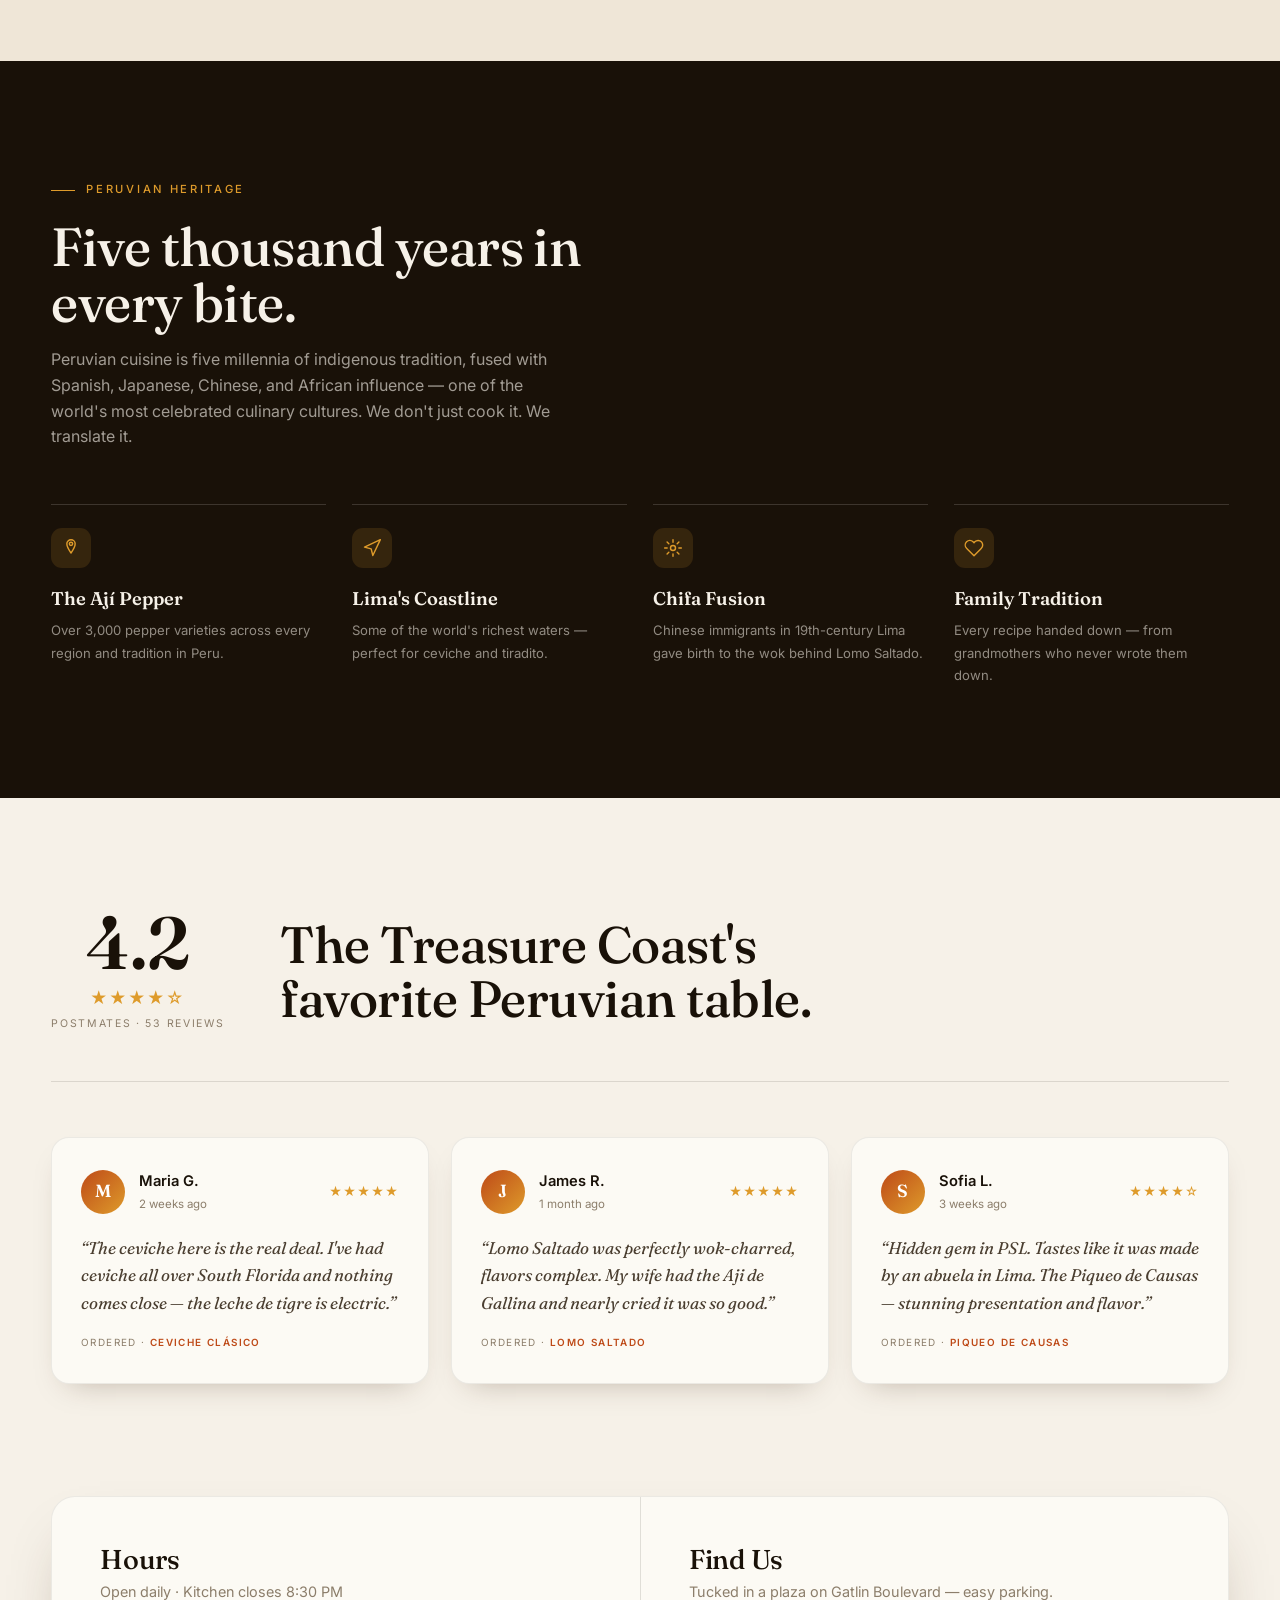
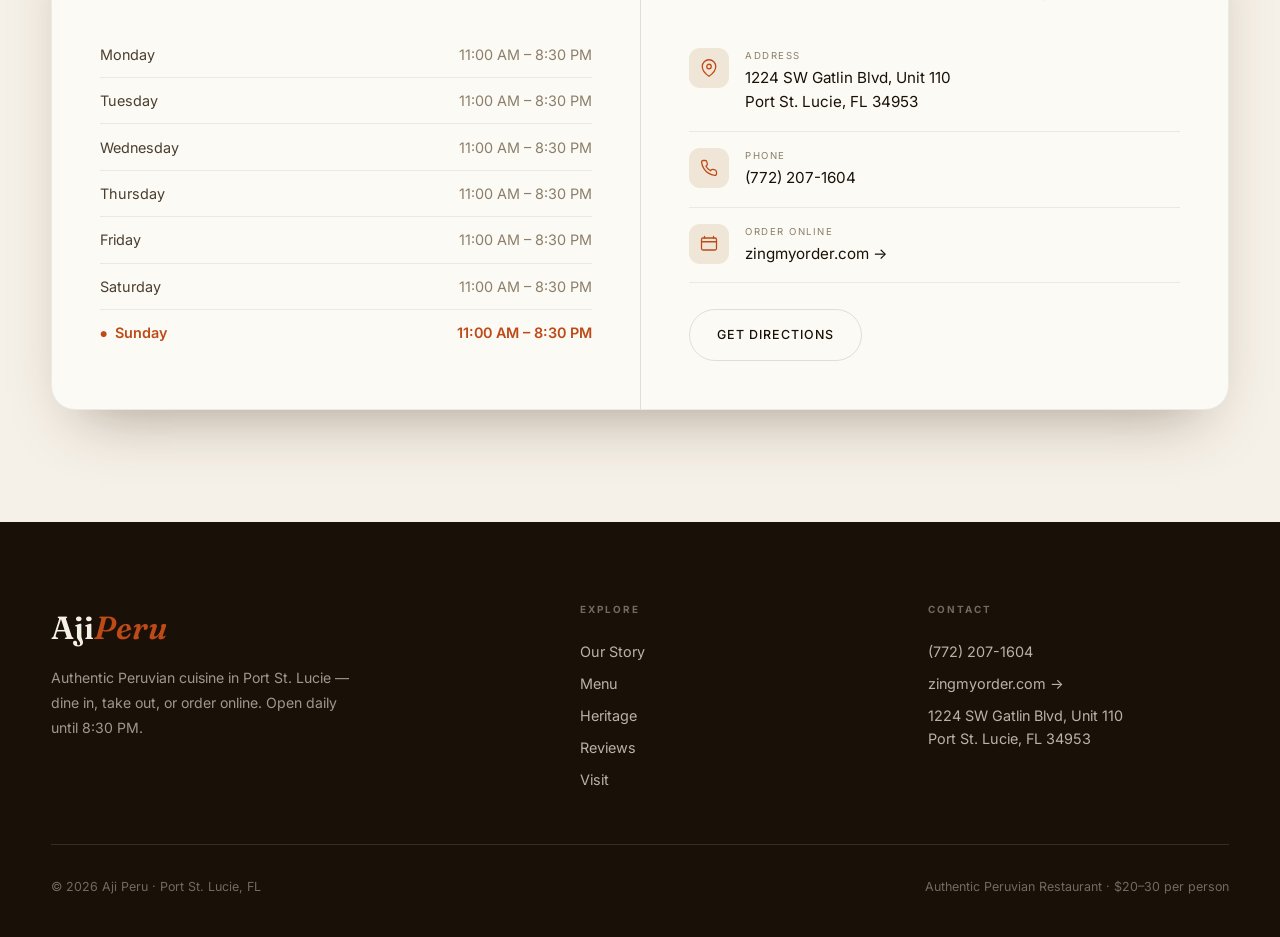
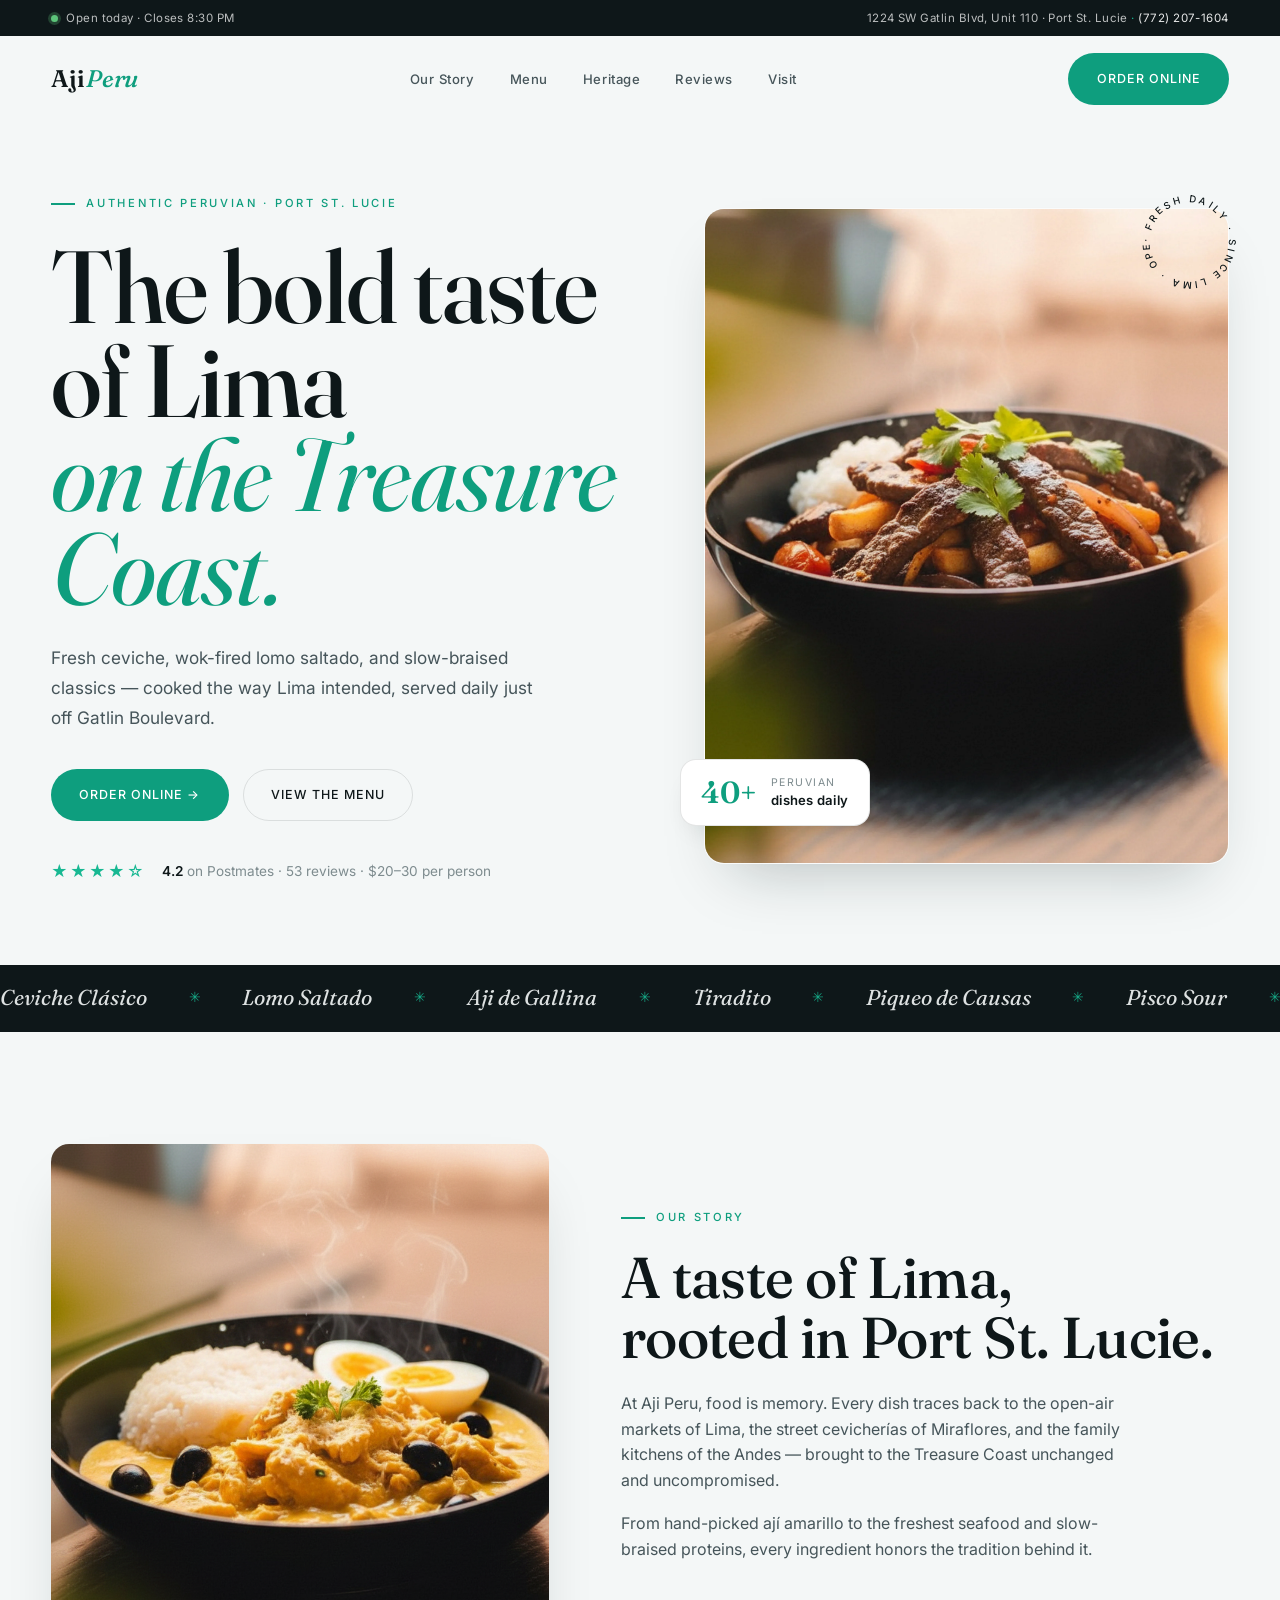
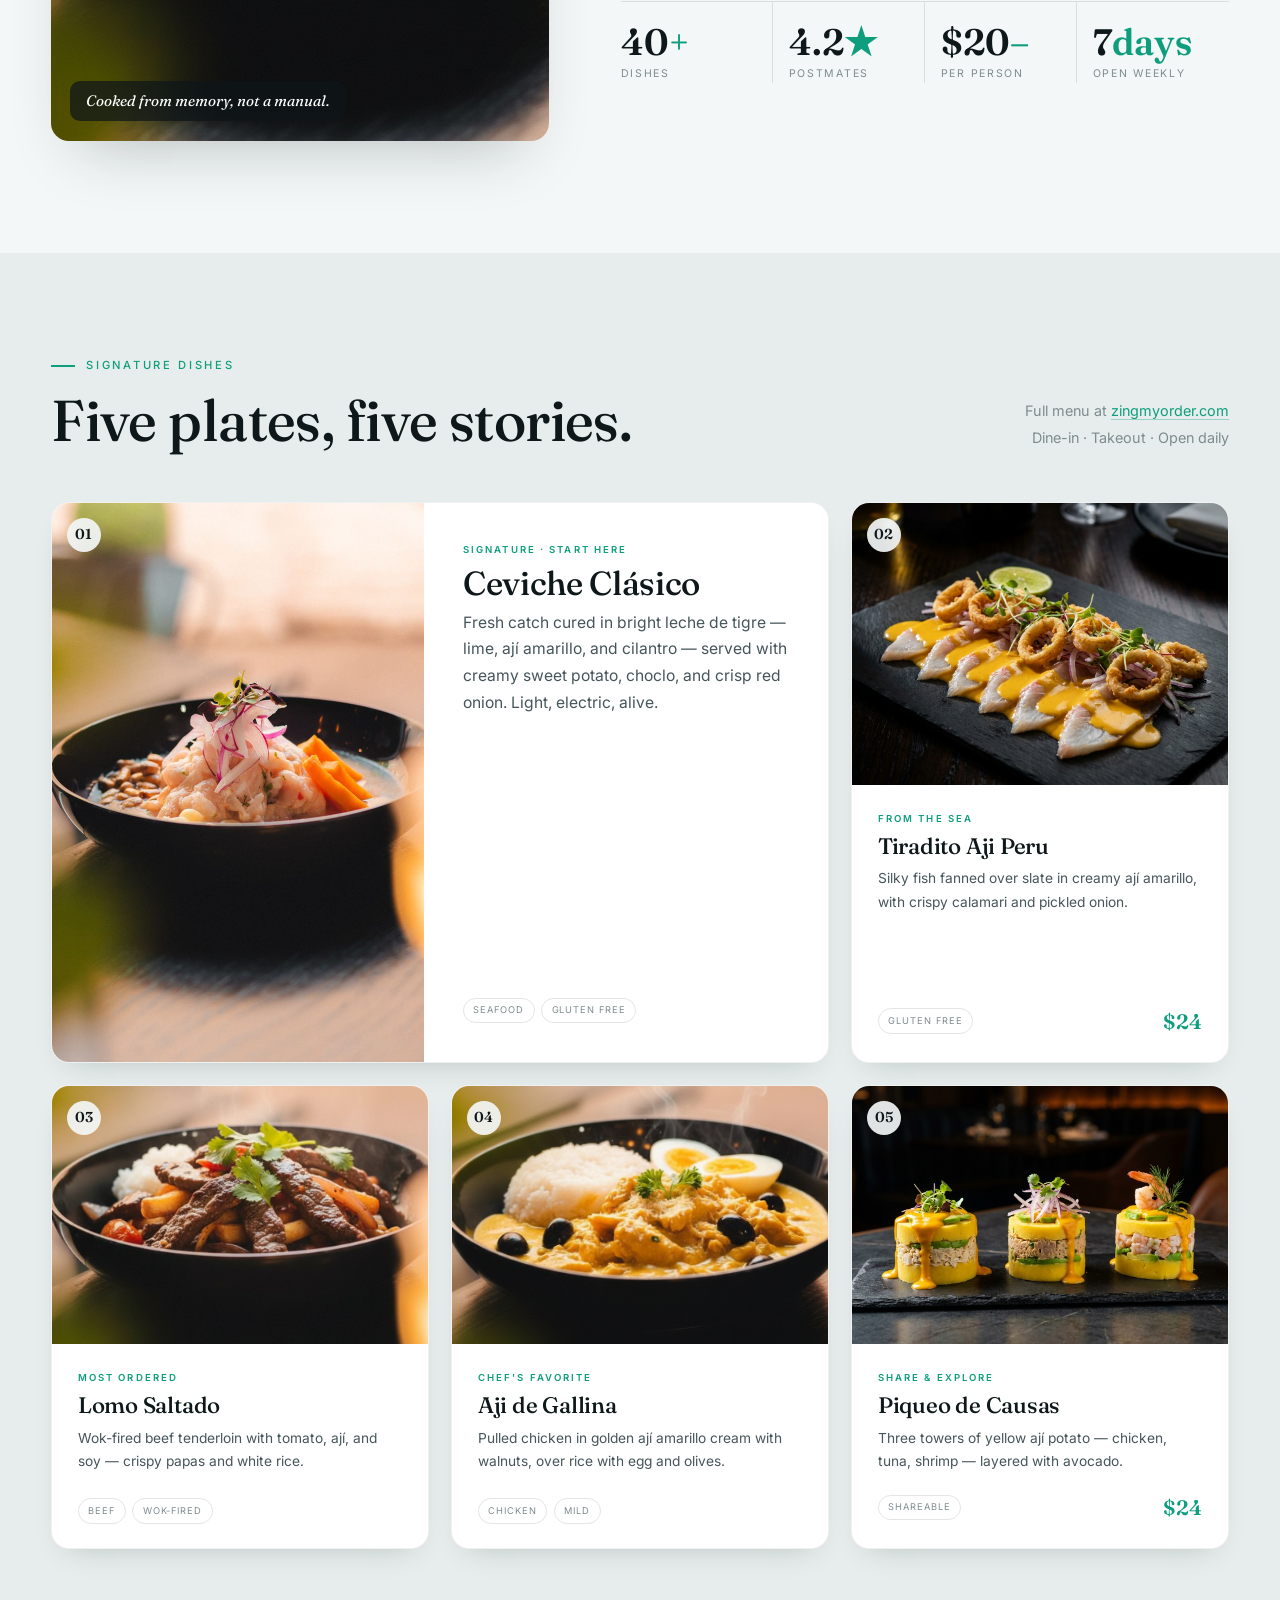
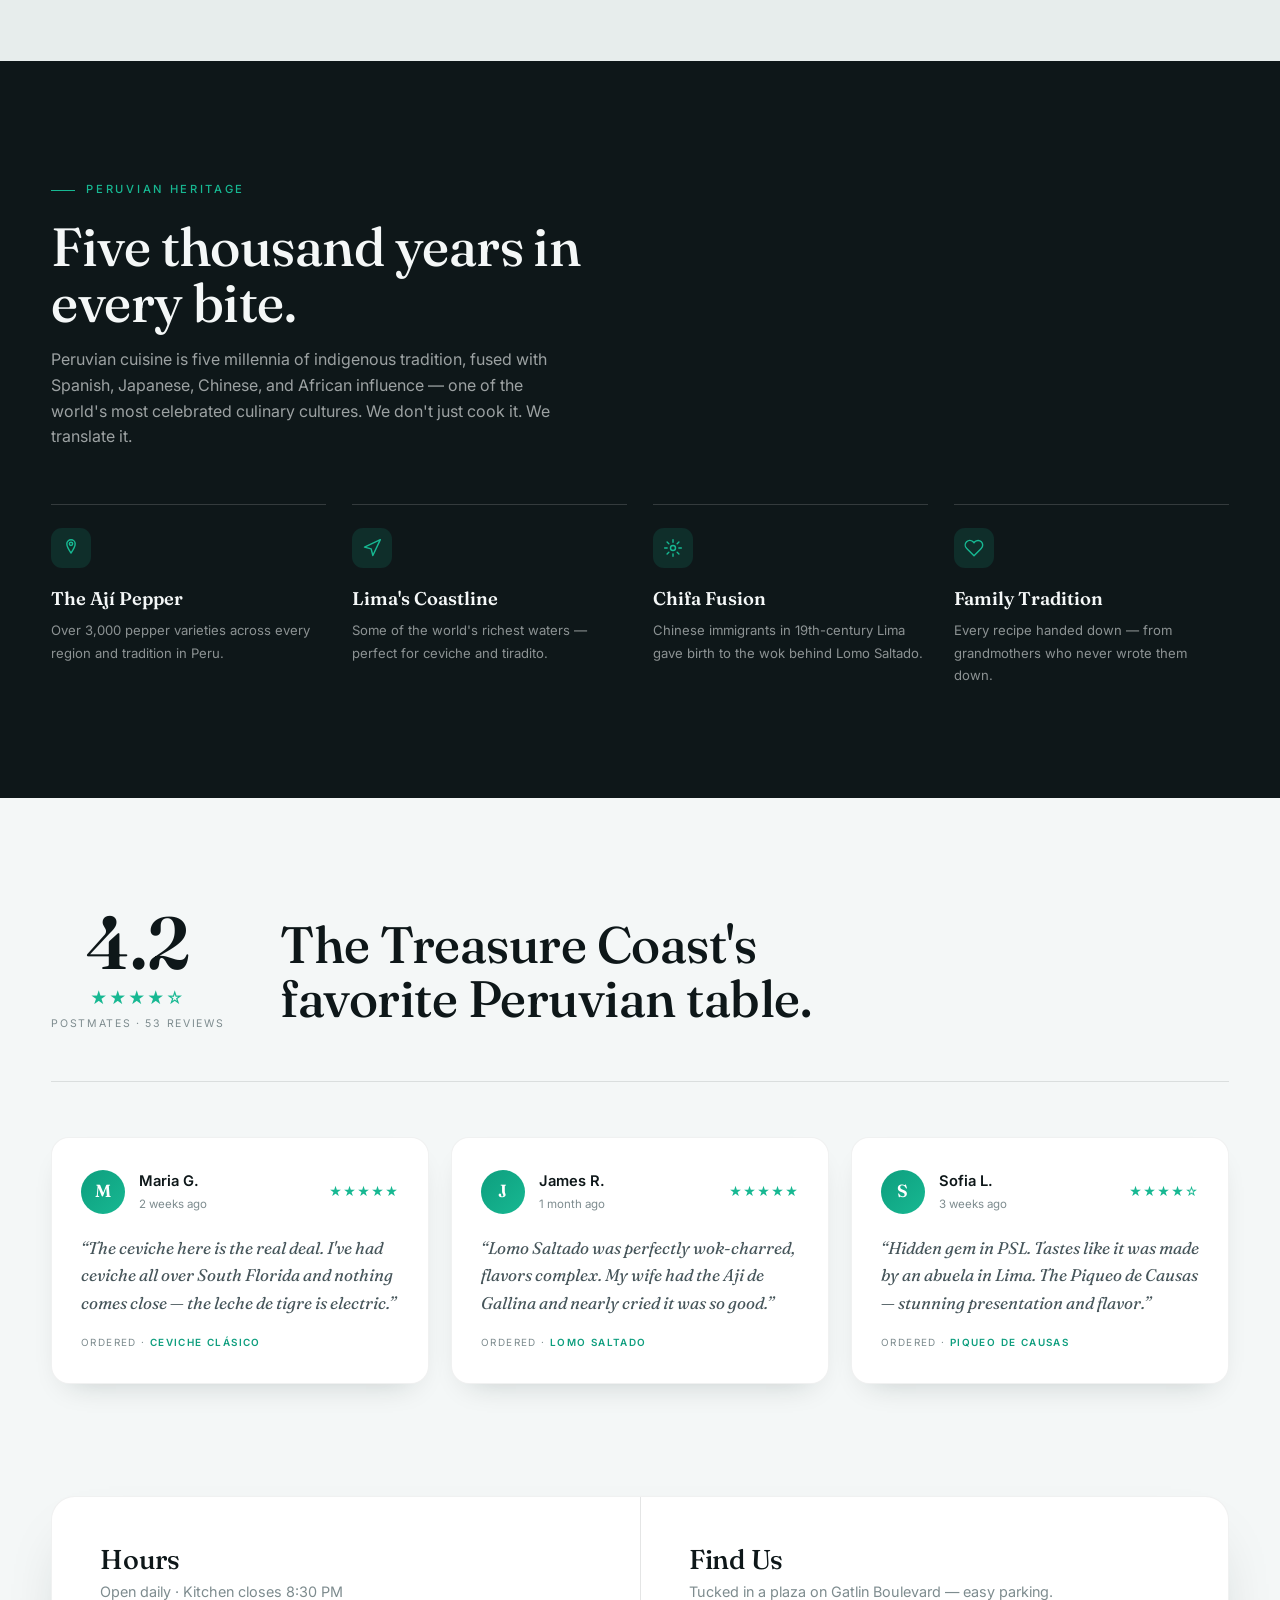
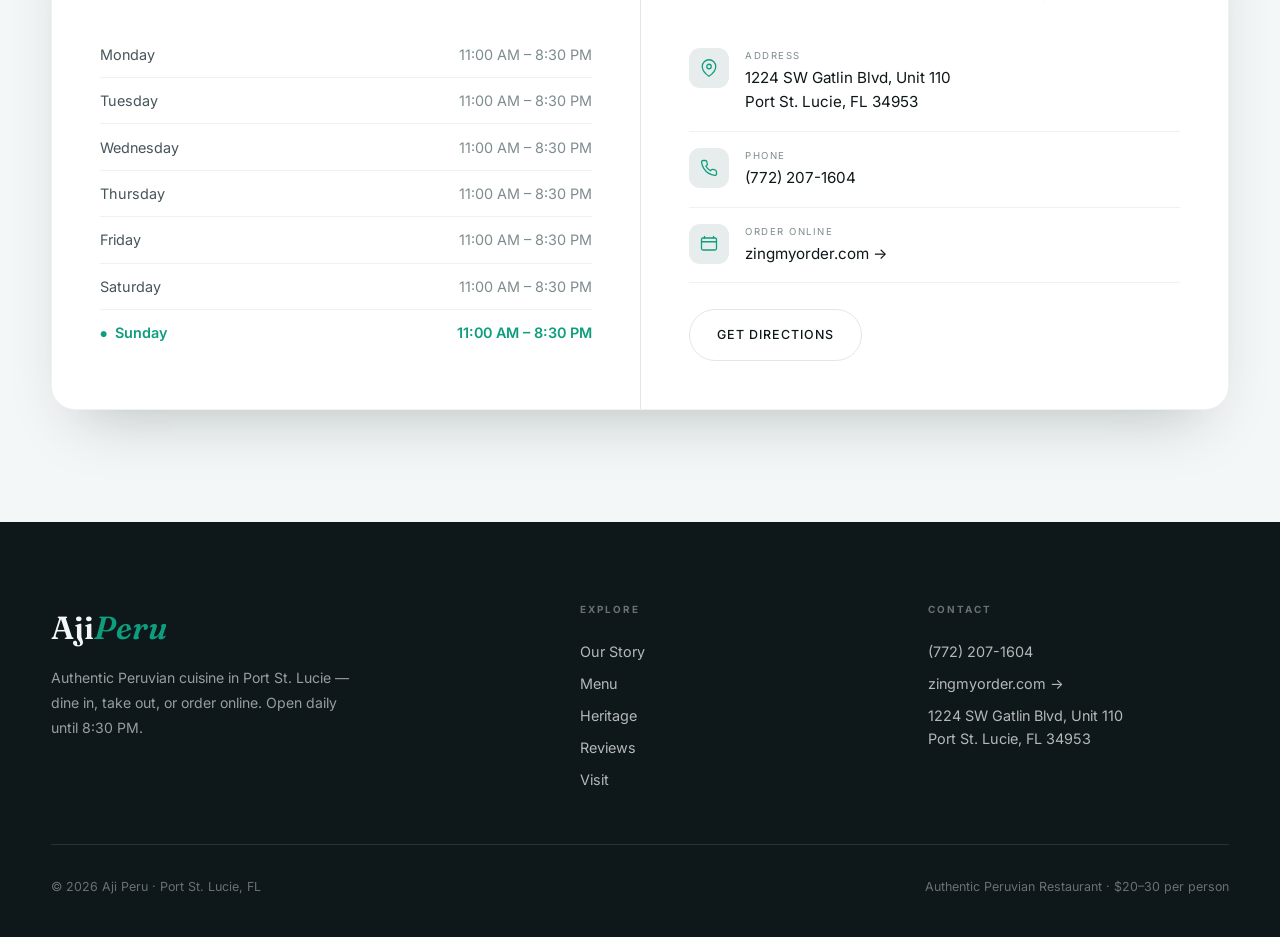
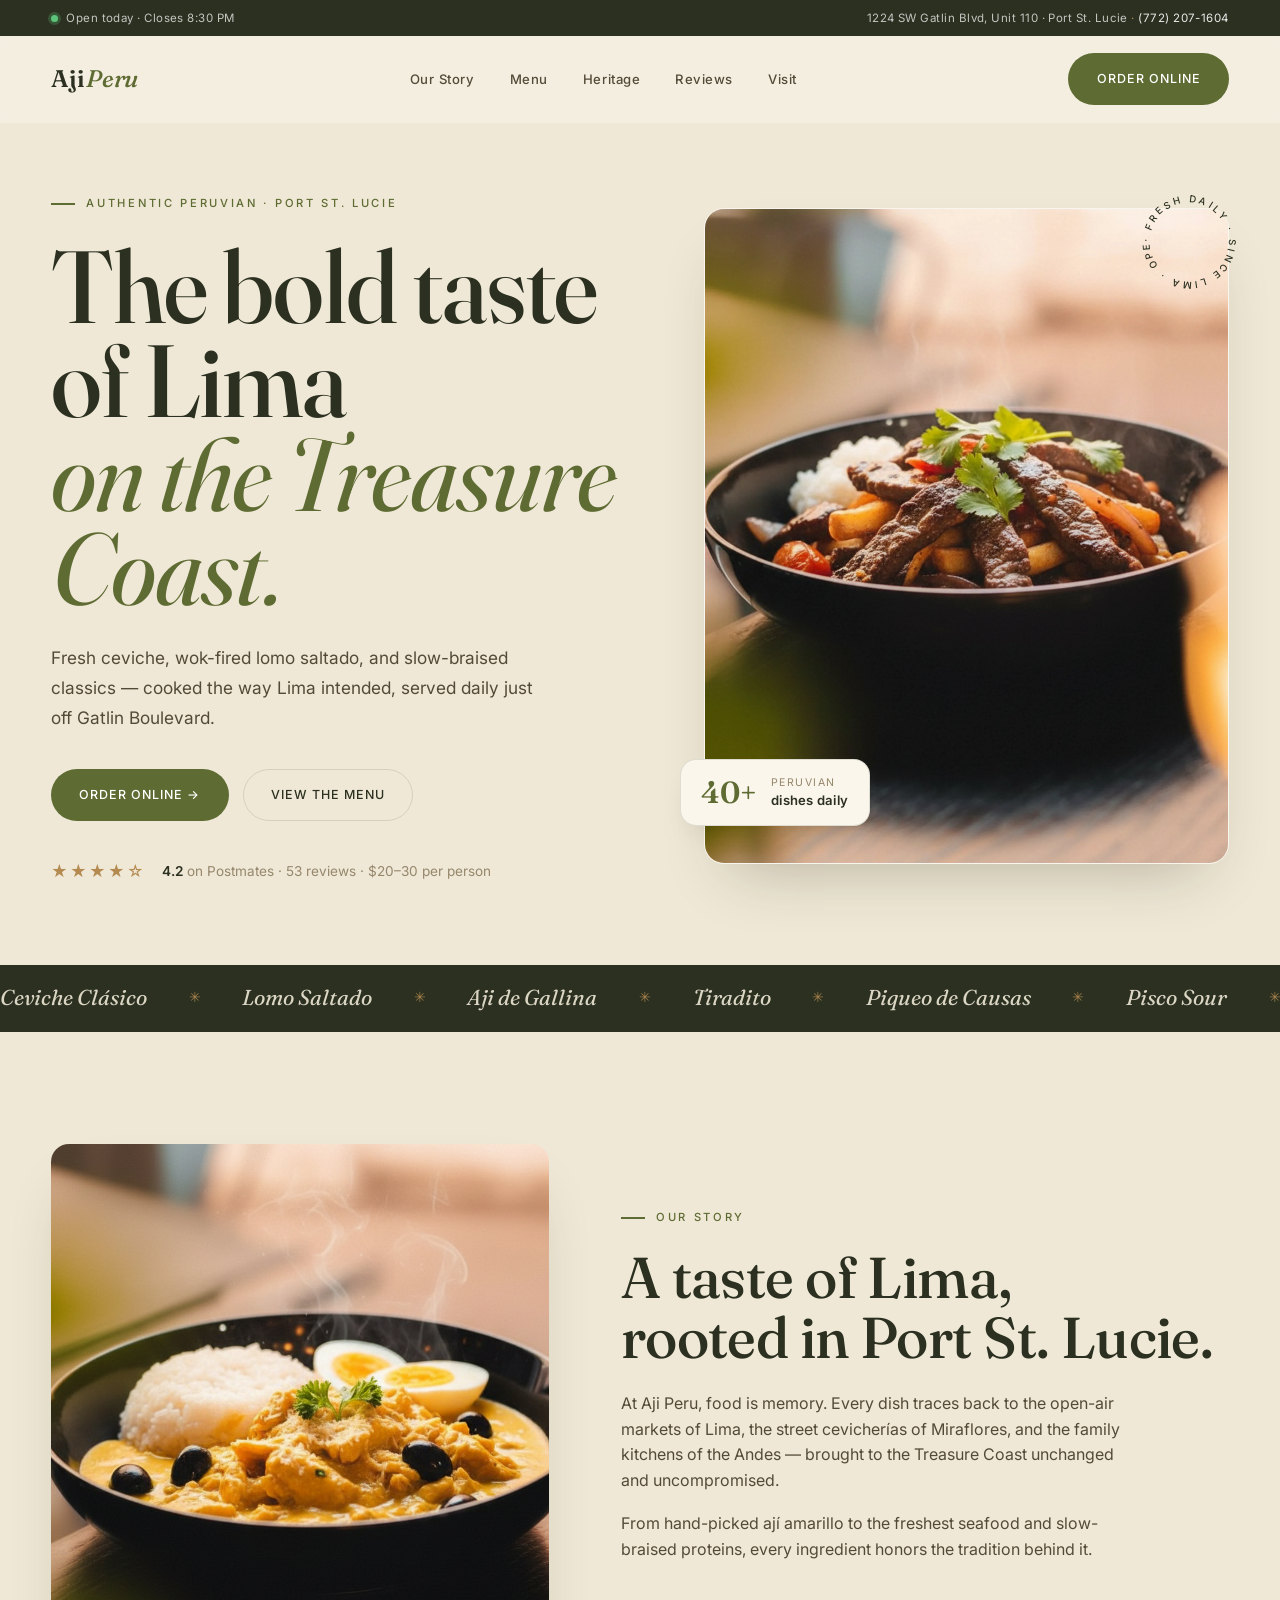
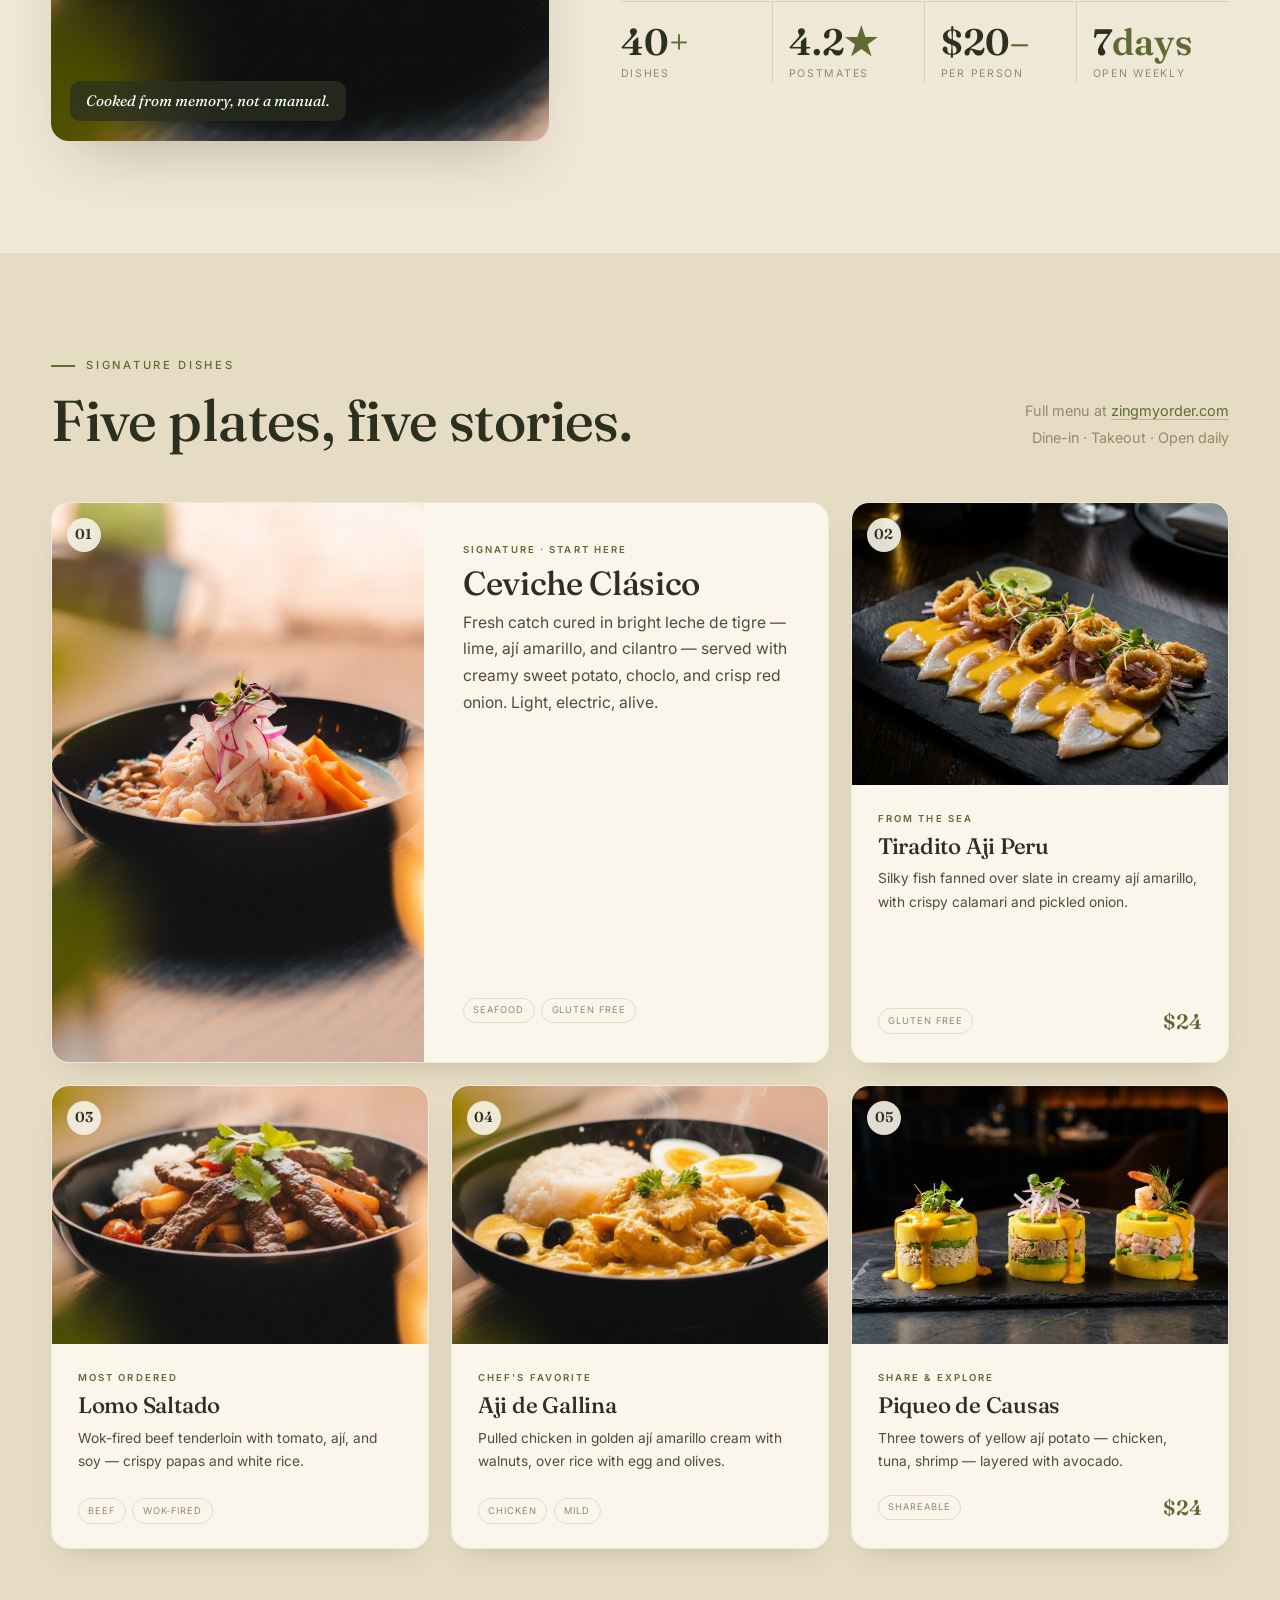
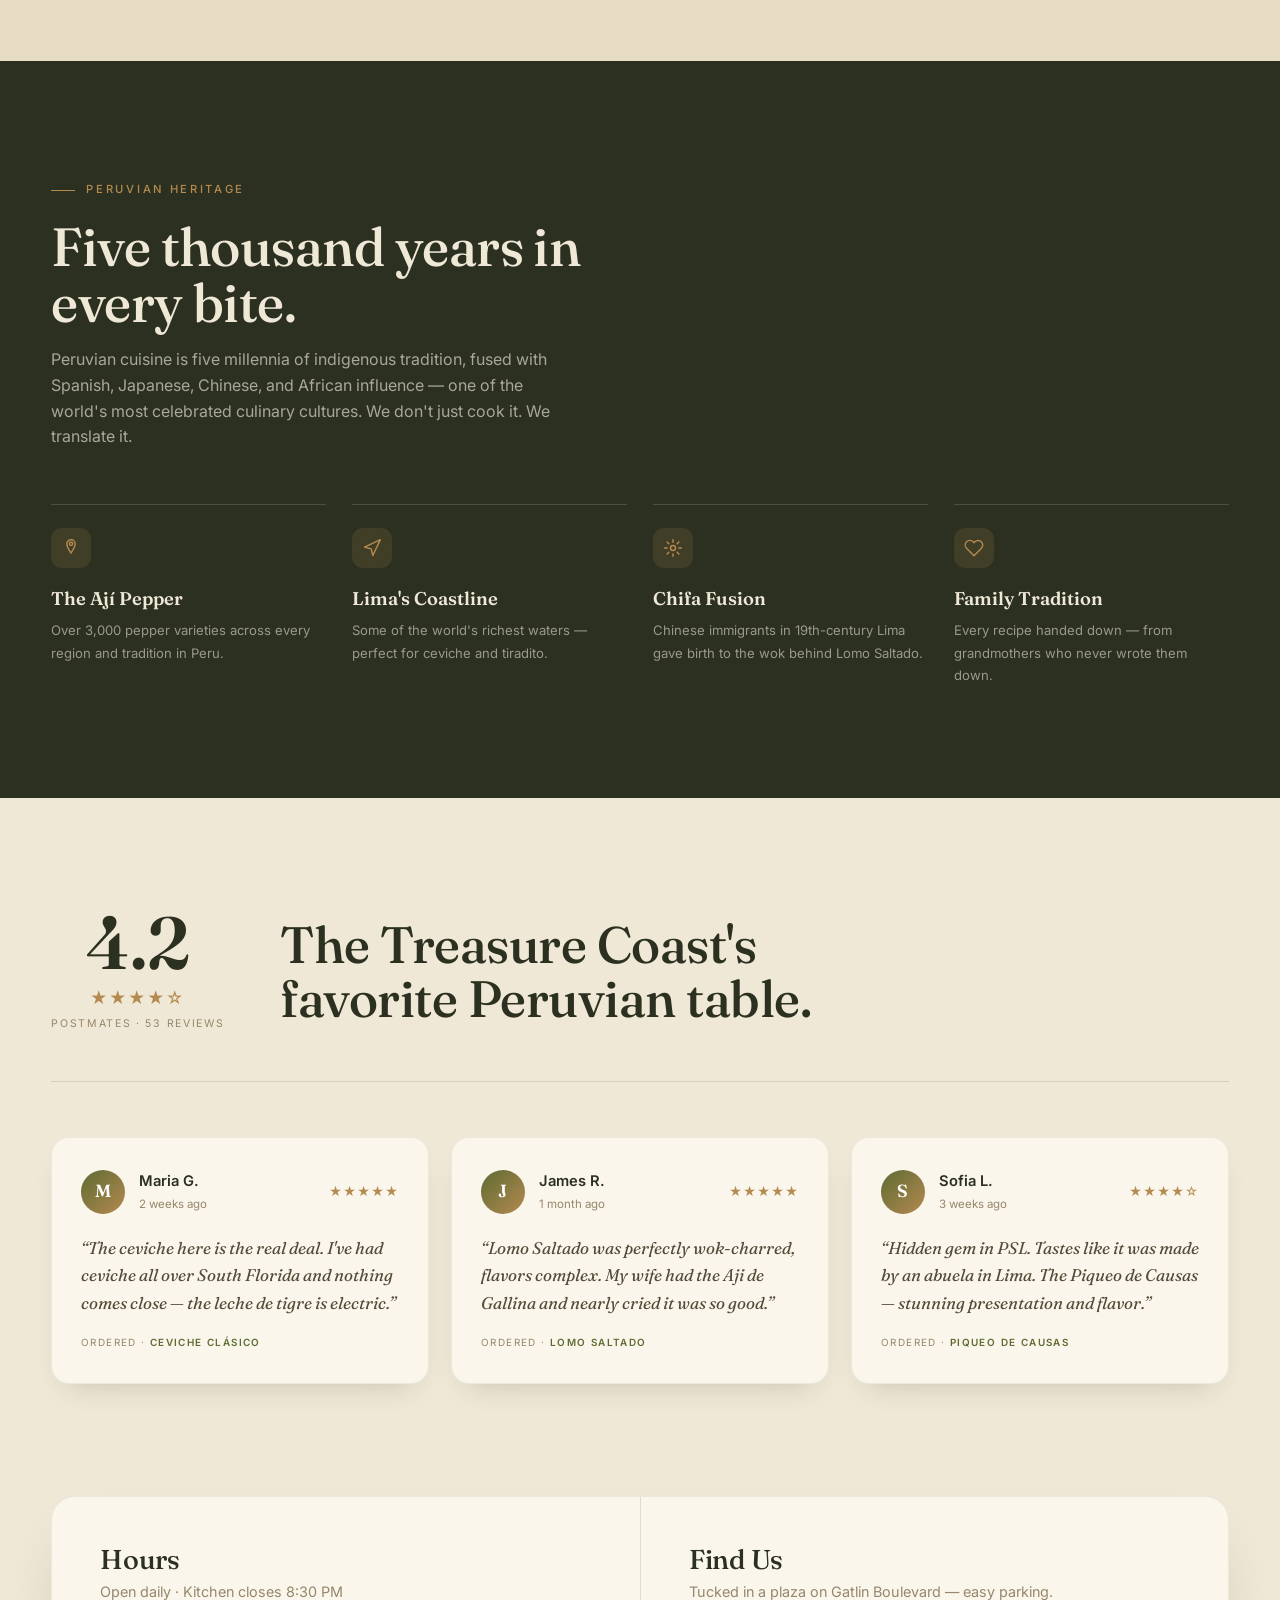
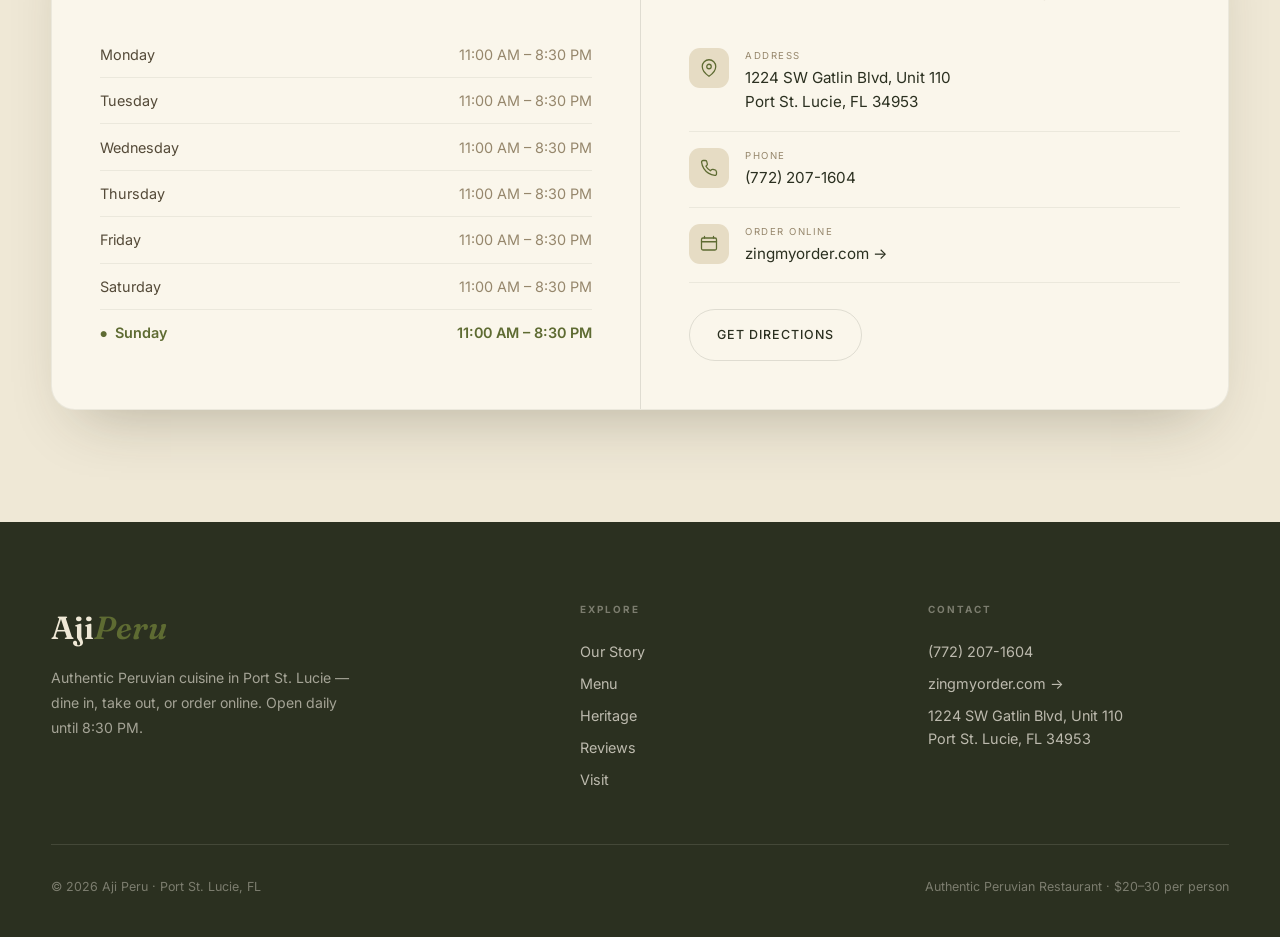
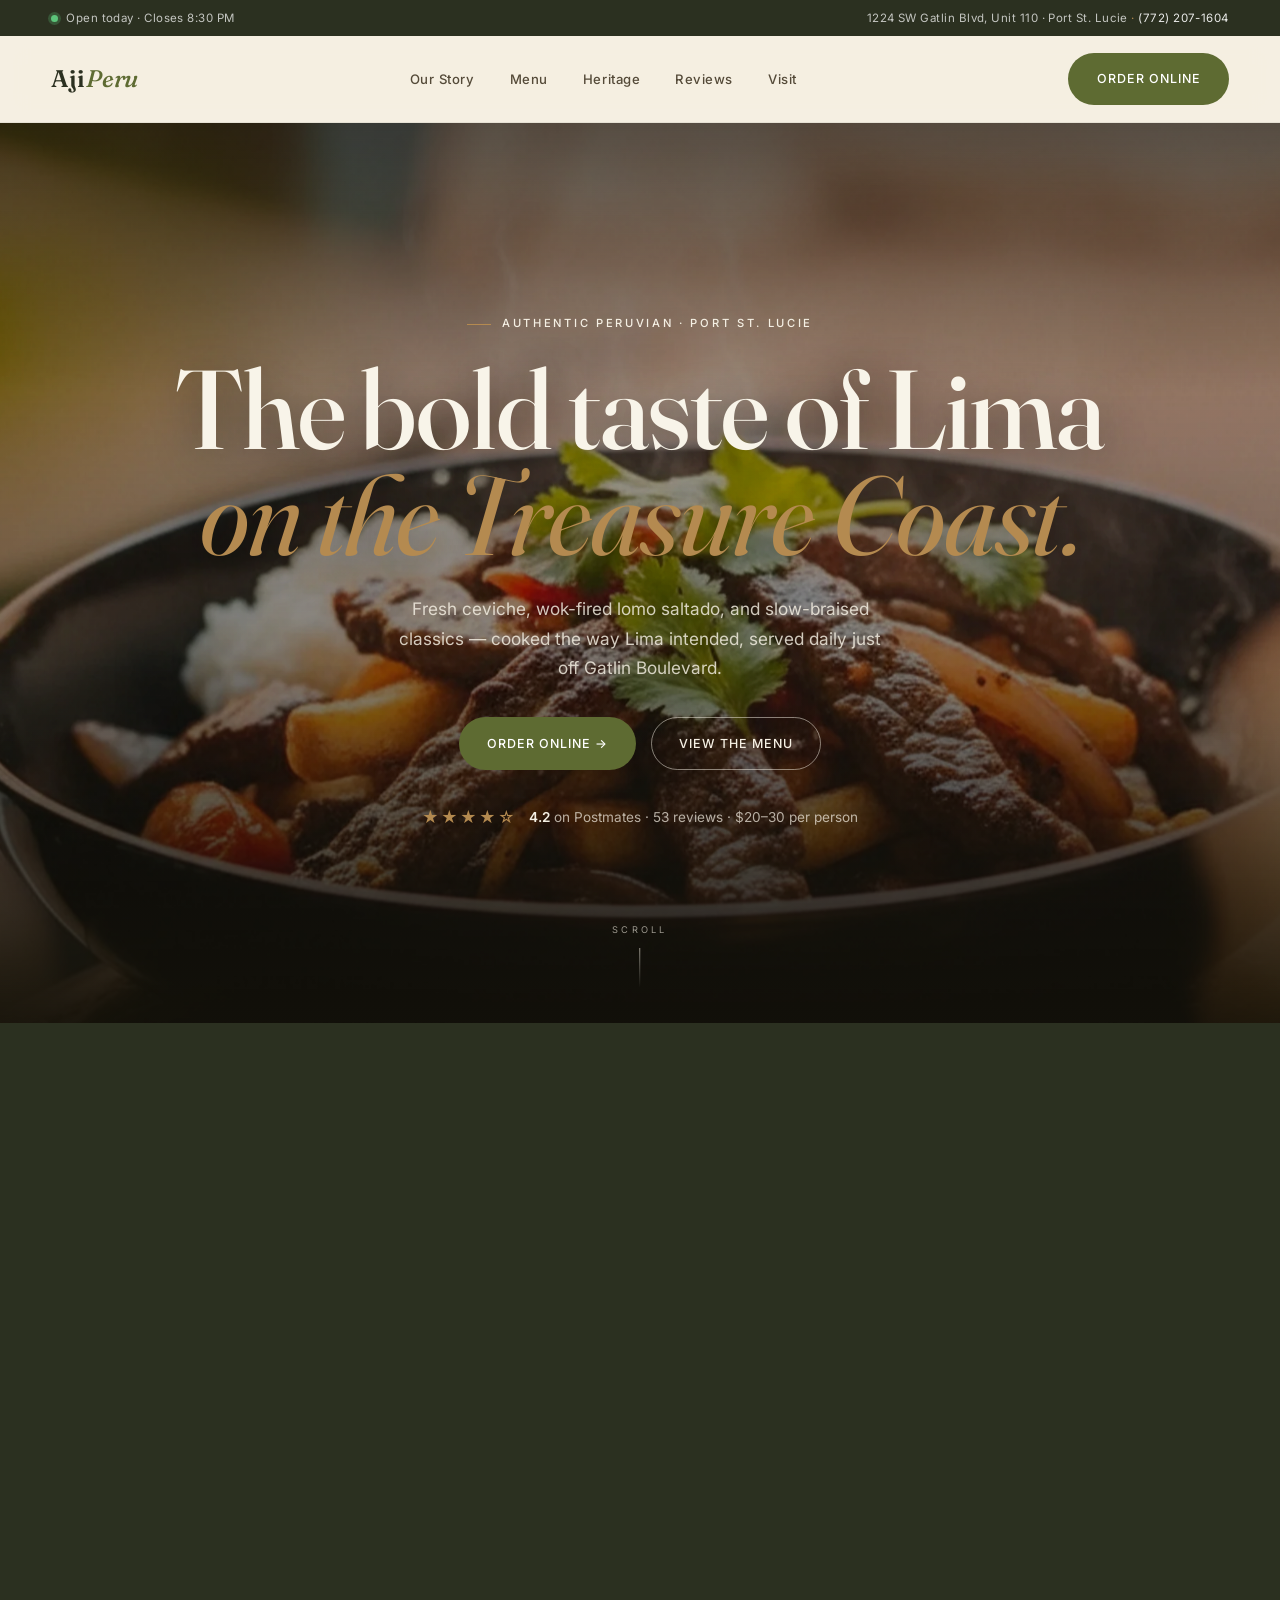
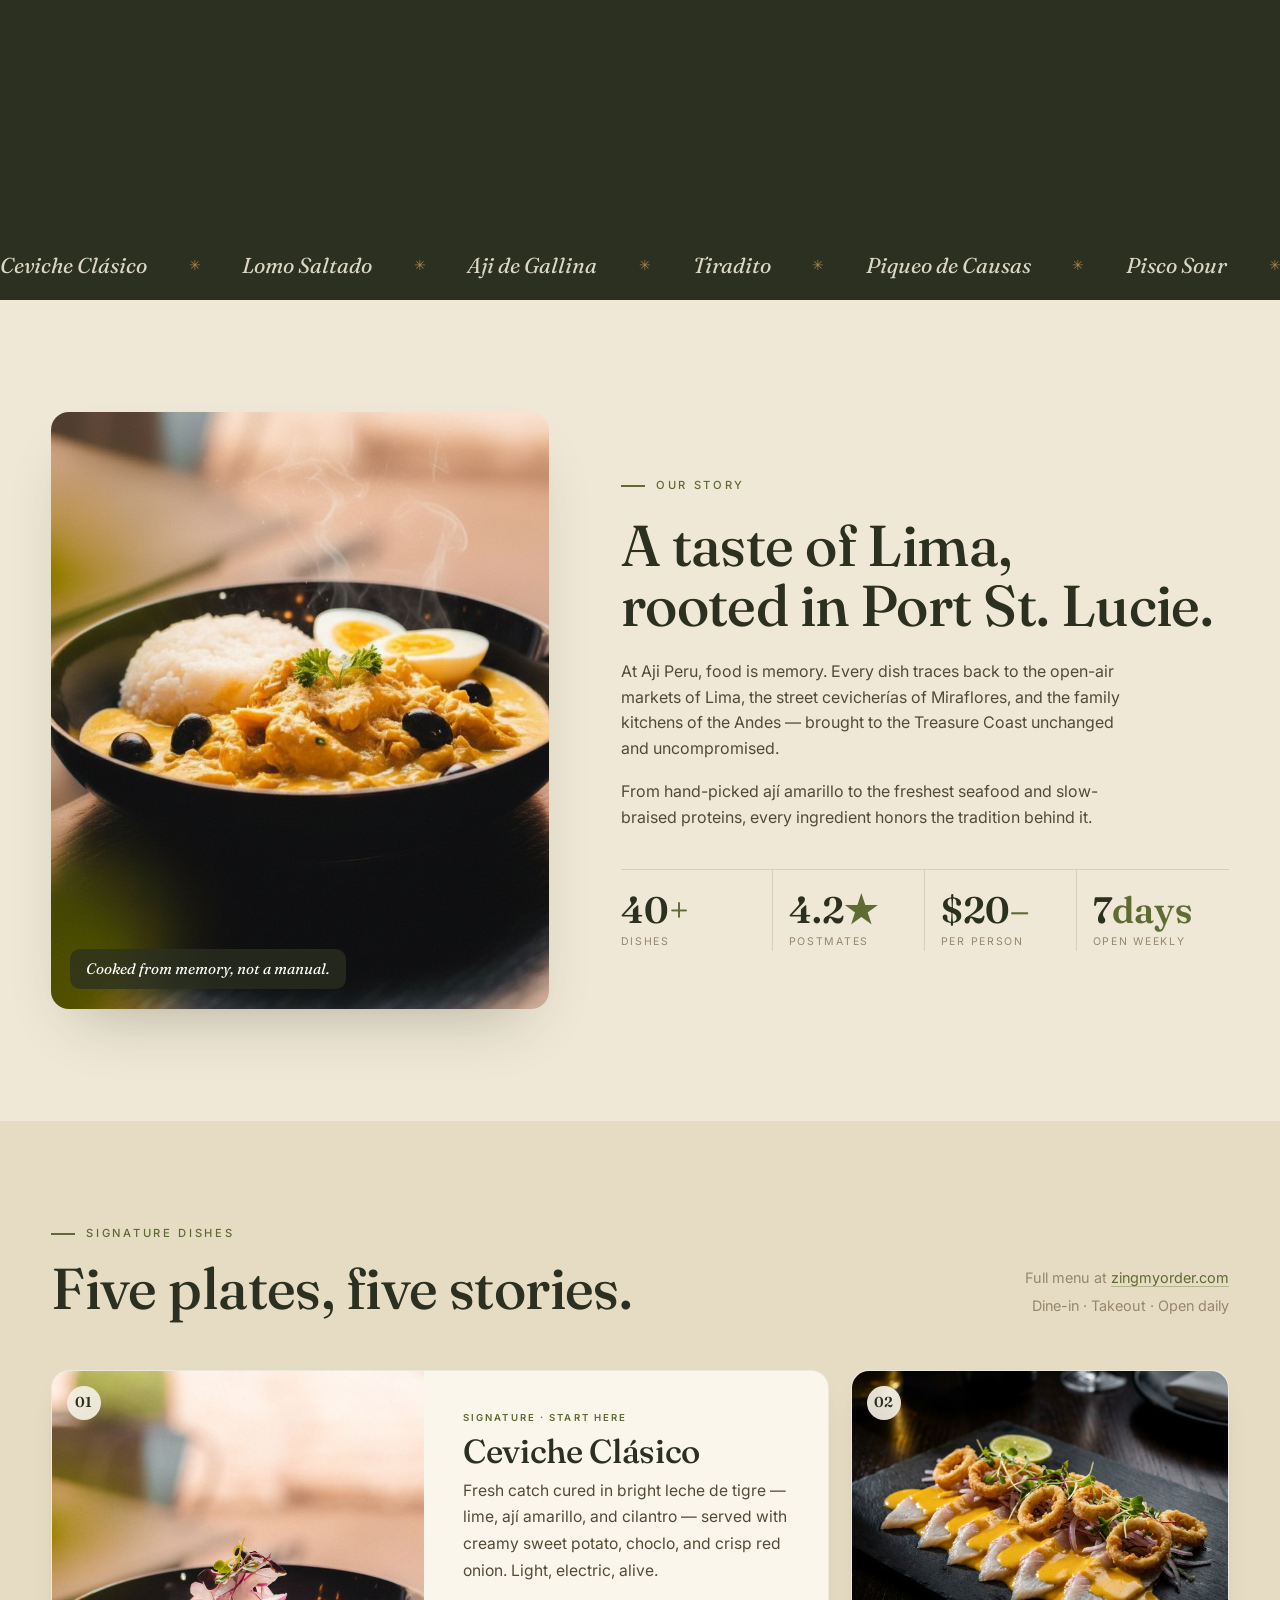
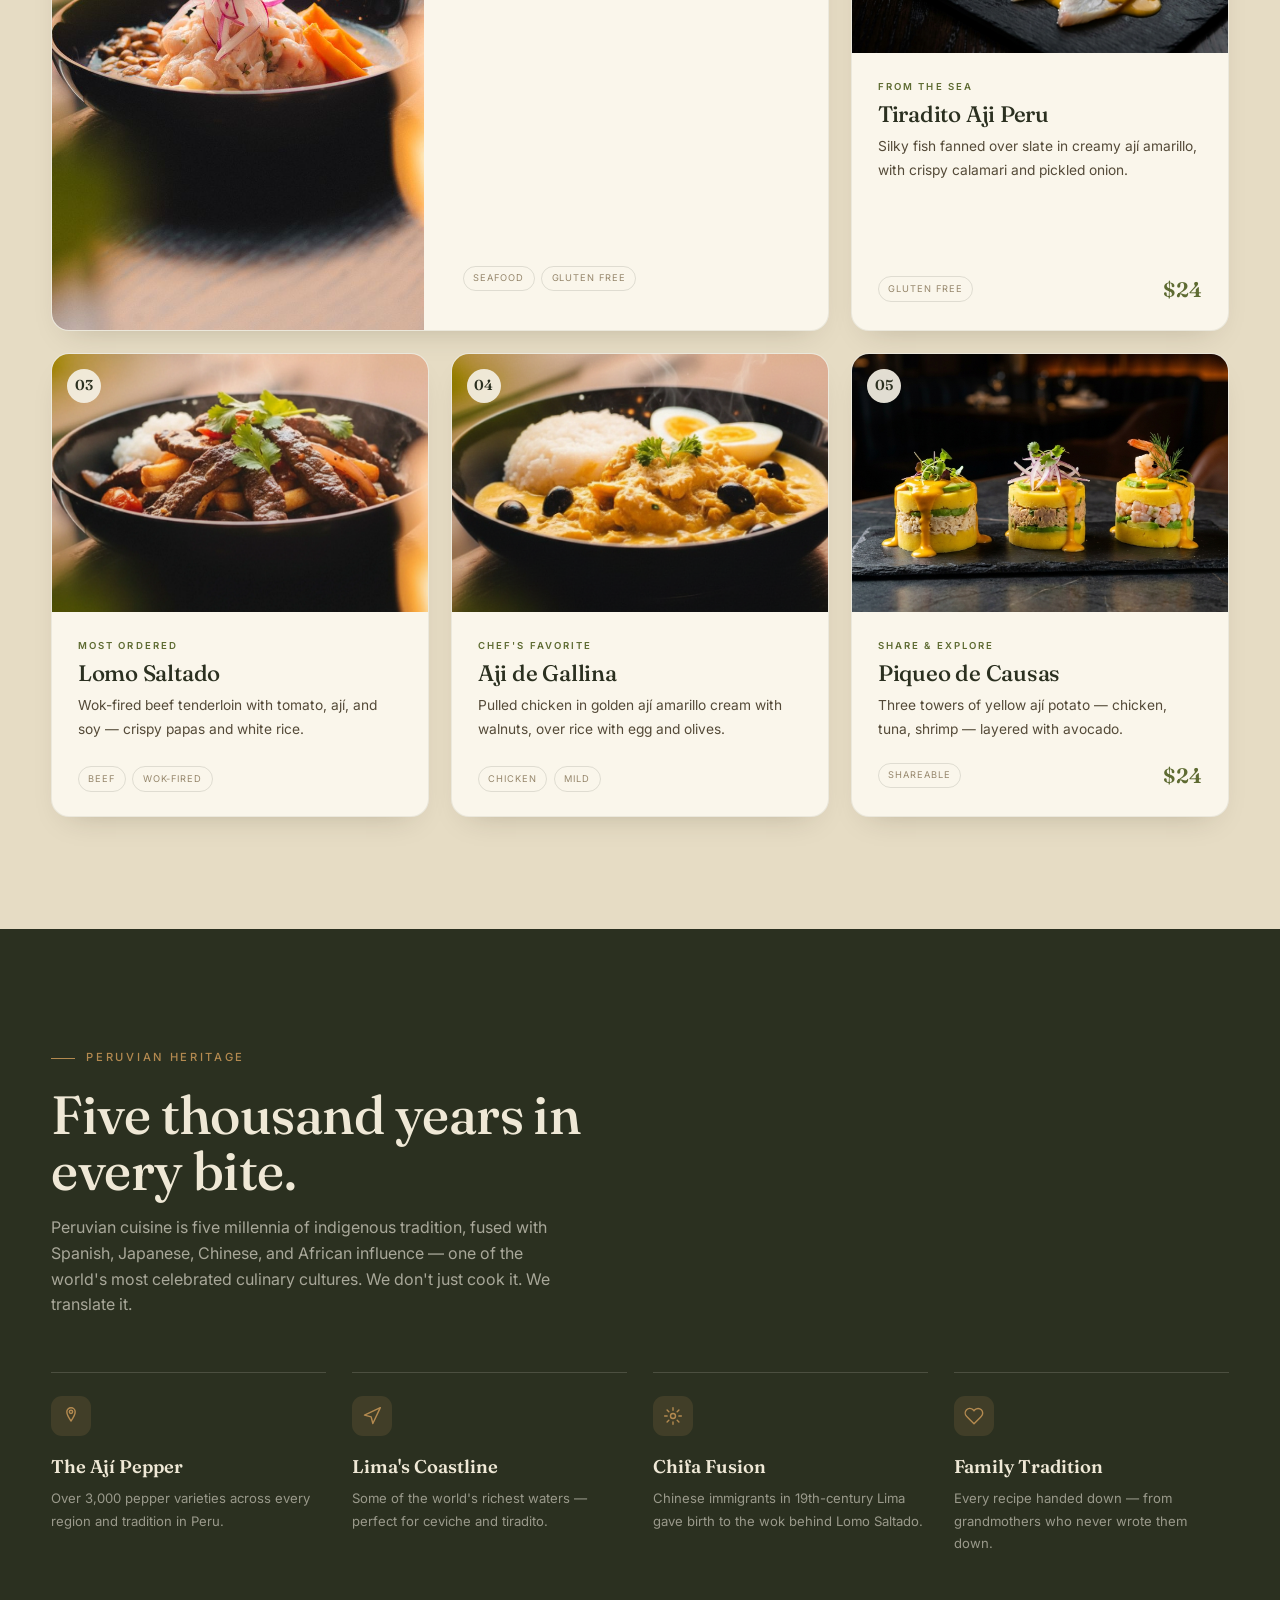
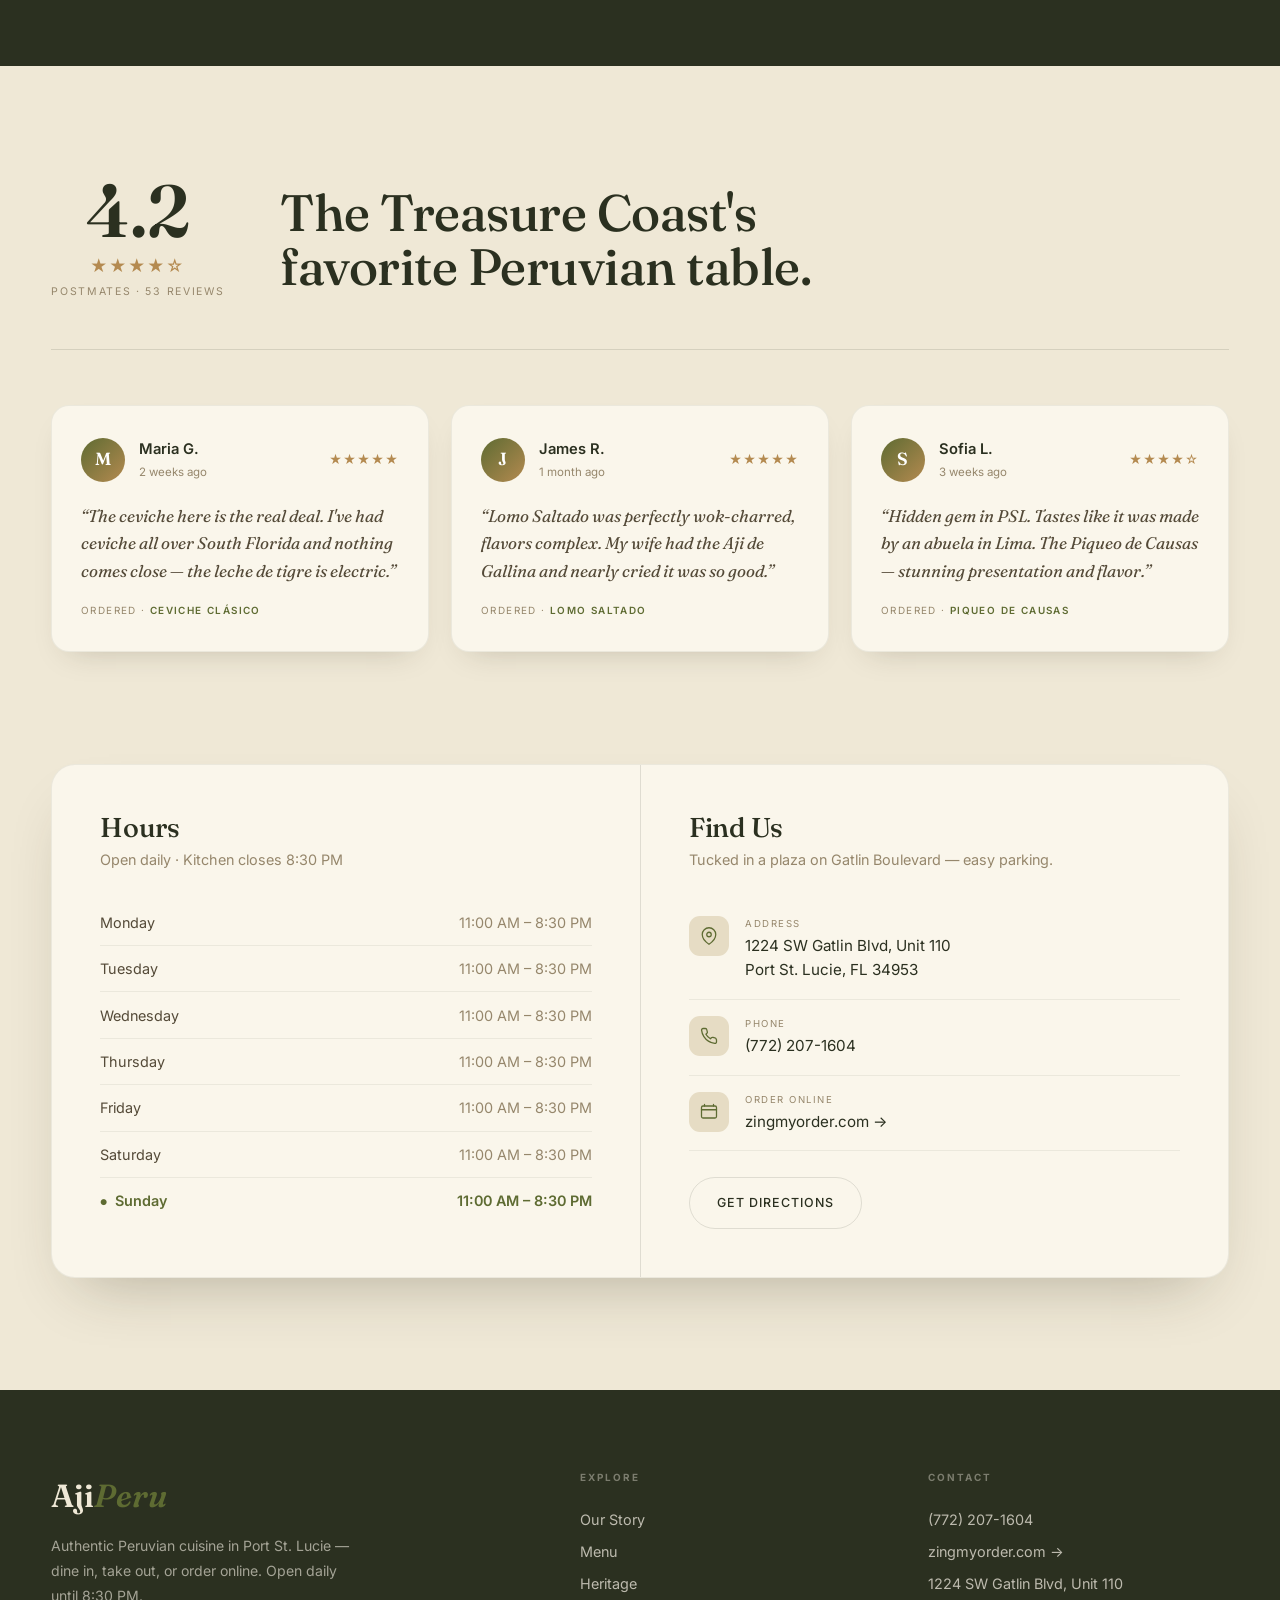
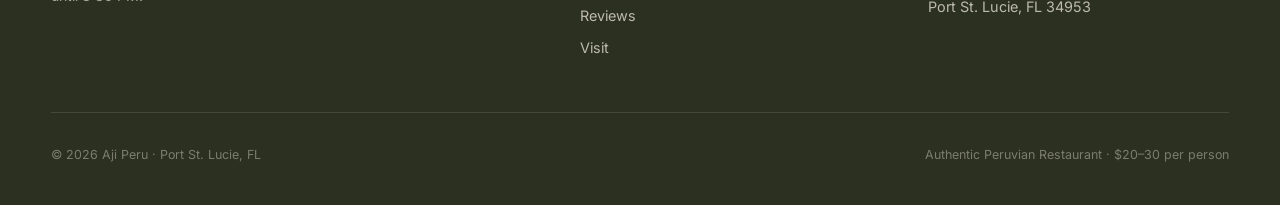
